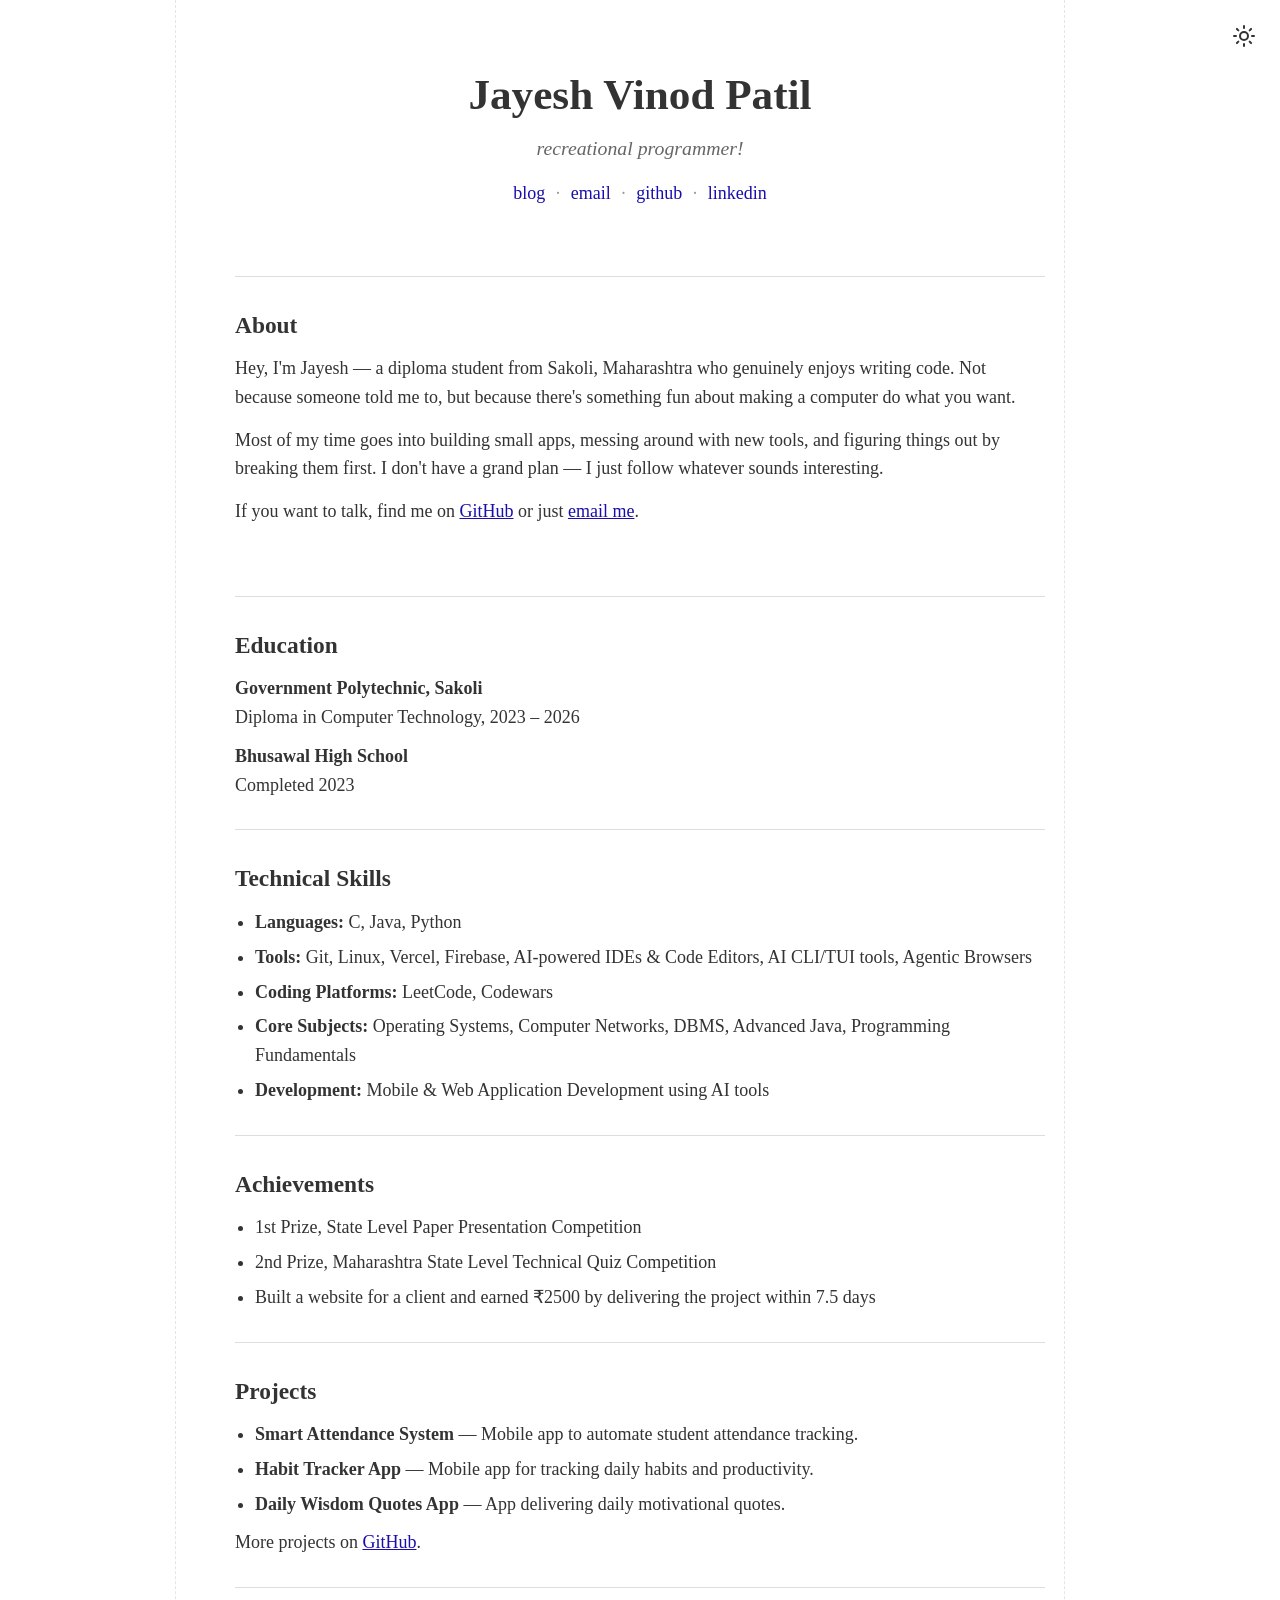
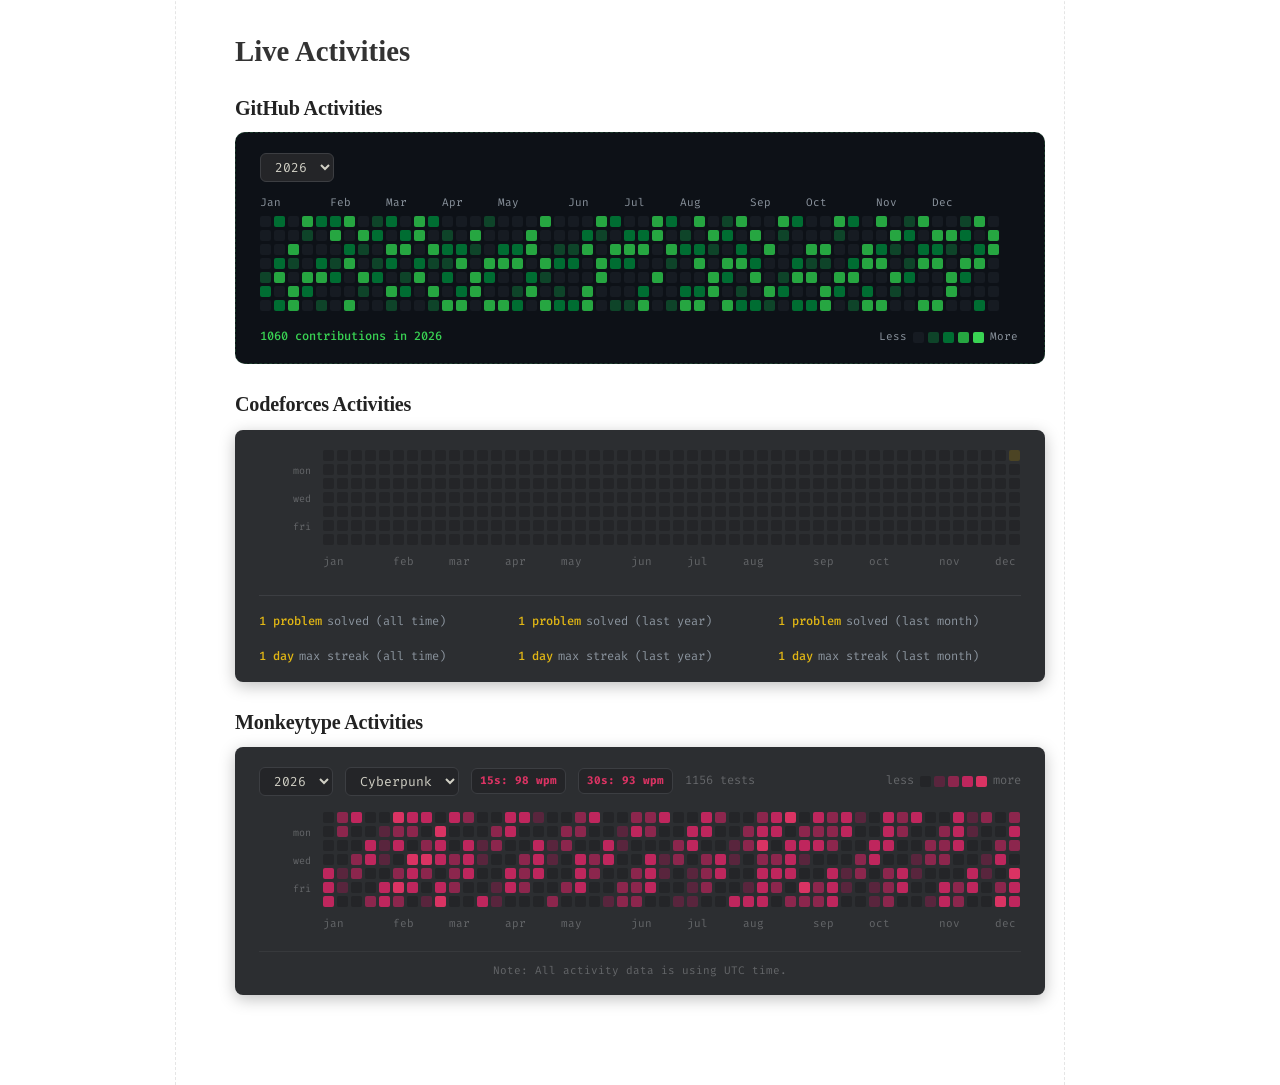
==== index.html @ 1cedaeaa "feat: display both daily and total unique visitor counts with IP deduplication" ====
<!doctype html>
<html lang="en">
  <head>
    <meta charset="utf-8">
    <meta name="viewport" content="width=device-width, initial-scale=1">
    <title>Jayesh Vinod Patil</title>
    <meta name="description" content="Jayesh Vinod Patil — recreational programmer.">
    <link rel="preconnect" href="https://fonts.googleapis.com">
    <link rel="preconnect" href="https://fonts.gstatic.com" crossorigin>
    <link href="https://fonts.googleapis.com/css2?family=Fira+Code:wght@400;500;600;700&family=Outfit:wght@400;500;600;700&display=swap" rel="stylesheet">
    <link rel="stylesheet" href="style.css">
  </head>
  <body>

    <button id="theme-toggle" title="Toggle dark/light mode" aria-label="Toggle theme">
      <svg class="sun-icon" aria-hidden="true" xmlns="http://www.w3.org/2000/svg" viewBox="0 0 24 24" fill="none" stroke="currentColor" stroke-width="2" stroke-linecap="round" stroke-linejoin="round"><circle cx="12" cy="12" r="4"/><path d="M12 2v2"/><path d="M12 20v2"/><path d="M4.93 4.93l1.41 1.41"/><path d="M17.66 17.66l1.41 1.41"/><path d="M2 12h2"/><path d="M20 12h2"/><path d="M6.34 17.66l-1.41 1.41"/><path d="M19.07 4.93l-1.41 1.41"/></svg>
      <svg class="moon-icon" aria-hidden="true" xmlns="http://www.w3.org/2000/svg" viewBox="0 0 24 24" fill="none" stroke="currentColor" stroke-width="2" stroke-linecap="round" stroke-linejoin="round"><path d="M12 3a6 6 0 0 0 9 9 9 9 0 1 1-9-9Z"/></svg>
    </button>

    <div class="container">
      <div class="resizer-handle" title="Drag to resize page width" aria-label="Resize page width" role="separator"></div>

      <header>
        <h1>Jayesh Vinod Patil</h1>
        <p class="tagline">recreational programmer!</p>
        <nav>
          <a href="blog/">blog</a>
          <span class="sep">·</span>
          <a href="javascript:void(0)" class="email-trigger" role="button" aria-expanded="false" aria-controls="header-email-reveal" title="Email">email</a>
          <span class="sep">·</span>
          <a href="https://github.com/JVP008/" target="_blank" rel="noopener" title="GitHub">github</a>
          <span class="sep">·</span>
          <a href="https://linkedin.com/in/jayesh-vinod-patil" target="_blank" rel="noopener" title="LinkedIn">linkedin</a>
        </nav>
        <div class="email-reveal-container" id="header-email-reveal">
          <span class="email-address">jayeshcode2008@gmail.com</span>
        </div>
      </header>

      <hr>

      <section id="about">
        <h2>About</h2>
        <p>
          Hey, I'm Jayesh — a diploma student from Sakoli, Maharashtra who
          genuinely enjoys writing code. Not because someone told me to, but
          because there's something fun about making a computer do what you want.
        </p>
        <p>
          Most of my time goes into building small apps, messing around with
          new tools, and figuring things out by breaking them first. I don't
          have a grand plan — I just follow whatever sounds interesting.
        </p>
        <p>
          If you want to talk, find me on <a href="https://github.com/JVP008/">GitHub</a>
          or just <a href="javascript:void(0)" class="email-trigger" role="button" aria-expanded="false" aria-controls="about-email-reveal">email me</a>.
        </p>
        <div class="email-reveal-container" id="about-email-reveal">
          <span class="email-address">jayeshcode2008@gmail.com</span>
        </div>
      </section>

      <hr>

      <section id="education">
        <h2>Education</h2>
        <p>
          <strong>Government Polytechnic, Sakoli</strong><br>
          Diploma in Computer Technology, 2023 – 2026
        </p>
        <p>
          <strong>Bhusawal High School</strong><br>
          Completed 2023
        </p>
      </section>

      <hr>

      <section id="skills">
        <h2>Technical Skills</h2>
        <ul>
          <li><strong>Languages:</strong> C, Java, Python</li>
          <li><strong>Tools:</strong> Git, Linux, Vercel, Firebase, AI-powered IDEs &amp; Code Editors, AI CLI/TUI tools, Agentic Browsers</li>
          <li><strong>Coding Platforms:</strong> LeetCode, Codewars</li>
          <li><strong>Core Subjects:</strong> Operating Systems, Computer Networks, DBMS, Advanced Java, Programming Fundamentals</li>
          <li><strong>Development:</strong> Mobile &amp; Web Application Development using AI tools</li>
        </ul>
      </section>

      <hr>

      <section id="achievements">
        <h2>Achievements</h2>
        <ul>
          <li>1st Prize, State Level Paper Presentation Competition</li>
          <li>2nd Prize, Maharashtra State Level Technical Quiz Competition</li>
          <li>Built a website for a client and earned ₹2500 by delivering the project within 7.5 days</li>
        </ul>
      </section>

      <hr>

      <section id="projects">
        <h2>Projects</h2>
        <ul>
          <li><strong>Smart Attendance System</strong> — Mobile app to automate student attendance tracking.</li>
          <li><strong>Habit Tracker App</strong> — Mobile app for tracking daily habits and productivity.</li>
          <li><strong>Daily Wisdom Quotes App</strong> — App delivering daily motivational quotes.</li>
        </ul>
        <p>More projects on <a href="https://github.com/JVP008/">GitHub</a>.</p>
      </section>

      <hr>

      <section id="live-activities">
        <h2>Live Activities</h2>

        <!-- GitHub Activity Card -->
        <h3 class="activity-card-title">
          <a href="https://github.com/JVP008" target="_blank" rel="noopener">GitHub Activities</a>
        </h3>
        <div class="gh-card" id="gh-card">
          <div class="gh-header">
            <select id="gh-year-select" class="mt-select" aria-label="Select GitHub Year">
              <option value="2026" selected>2026</option>
              <option value="2025">2025</option>
              <option value="2024">2024</option>
            </select>
          </div>
          <div class="gh-month-labels" id="gh-month-labels"></div>
          <div class="gh-grid-scroll">
            <div class="gh-grid" id="gh-grid"></div>
          </div>
          <div class="gh-footer">
            <span class="gh-contributions-count" id="gh-count"></span>
            <div class="gh-legend">
              <span class="gh-legend-text">Less</span>
              <span class="gh-legend-cell gh-lvl-0"></span>
              <span class="gh-legend-cell gh-lvl-1"></span>
              <span class="gh-legend-cell gh-lvl-2"></span>
              <span class="gh-legend-cell gh-lvl-3"></span>
              <span class="gh-legend-cell gh-lvl-4"></span>
              <span class="gh-legend-text">More</span>
            </div>
          </div>
        </div>

        <!-- Codeforces Activity Card -->
        <h3 class="activity-card-title">
          <a href="https://codeforces.com/profile/jayeshcode2008" target="_blank" rel="noopener">Codeforces Activities</a>
        </h3>
        <div class="mt-card cf-card" id="cf-card">
          <div class="mt-grid-wrapper">
            <div class="mt-day-labels">
              <span>sun</span>
              <span>mon</span>
              <span>tue</span>
              <span>wed</span>
              <span>thu</span>
              <span>fri</span>
              <span>sat</span>
            </div>
            <div class="mt-grid-container">
              <div class="mt-grid" id="cf-grid"></div>
              <div class="mt-month-labels" id="cf-month-labels"></div>
            </div>
          </div>

          <div class="cf-stats-grid">
            <div class="cf-stat-box">
              <span class="cf-stat-num" id="cf-solved-all">0 problems</span>
              <span class="cf-stat-desc">solved (all time)</span>
            </div>
            <div class="cf-stat-box">
              <span class="cf-stat-num" id="cf-solved-year">0 problems</span>
              <span class="cf-stat-desc">solved (last year)</span>
            </div>
            <div class="cf-stat-box">
              <span class="cf-stat-num" id="cf-solved-month">0 problems</span>
              <span class="cf-stat-desc">solved (last month)</span>
            </div>
            <div class="cf-stat-box">
              <span class="cf-stat-num" id="cf-streak-max">0 days</span>
              <span class="cf-stat-desc">max streak (all time)</span>
            </div>
            <div class="cf-stat-box">
              <span class="cf-stat-num" id="cf-streak-year">0 days</span>
              <span class="cf-stat-desc">max streak (last year)</span>
            </div>
            <div class="cf-stat-box">
              <span class="cf-stat-num" id="cf-streak-month">0 days</span>
              <span class="cf-stat-desc">max streak (last month)</span>
            </div>
          </div>
        </div>

        <!-- Monkeytype Activity (Very Last) -->
        <h3 class="activity-card-title">
          <a href="https://monkeytype.com/profile/Jayeshpatil008" target="_blank" rel="noopener">Monkeytype Activities</a>
        </h3>
        <div class="mt-card" id="mt-card">
          <div class="mt-header">
            <div class="mt-header-left">
              <select id="mt-year-select" class="mt-select" aria-label="Select Year">
                <option value="2026" selected>2026</option>
                <option value="2025">2025</option>
              </select>
              <select id="mt-theme-select" class="mt-select" aria-label="Select Theme">
                <option value="matrix">Matrix</option>
                <option value="cyberpunk" selected>Cyberpunk</option>
                <option value="serika">Serika</option>
                <option value="dracula">Dracula</option>
                <option value="nord">Nord</option>
                <option value="sakura">Sakura</option>
              </select>
              <span class="mt-pb-badge" id="mt-pb-15" title="Highest Speed for 15s test">15s: 98 wpm</span>
              <span class="mt-pb-badge" id="mt-pb-30" title="Highest Speed for 30s test">30s: 93 wpm</span>
              <span class="mt-test-count" id="mt-test-count">0 tests</span>
            </div>
            <div class="mt-header-right">
              <span class="mt-legend-text">less</span>
              <div class="mt-legend-cells">
                <span class="mt-cell mt-lvl-0"></span>
                <span class="mt-cell mt-lvl-1"></span>
                <span class="mt-cell mt-lvl-2"></span>
                <span class="mt-cell mt-lvl-3"></span>
                <span class="mt-cell mt-lvl-4"></span>
              </div>
              <span class="mt-legend-text">more</span>
            </div>
          </div>

          <div class="mt-grid-wrapper">
            <div class="mt-day-labels">
              <span>sun</span>
              <span>mon</span>
              <span>tue</span>
              <span>wed</span>
              <span>thu</span>
              <span>fri</span>
              <span>sat</span>
            </div>
            <div class="mt-grid-container">
              <div class="mt-grid" id="mt-grid"></div>
              <div class="mt-month-labels" id="mt-month-labels"></div>
            </div>
          </div>

          <div class="mt-footer">
            Note: All activity data is using UTC time.
          </div>
        </div>

        <!-- Codeforces Tooltip -->
        <div id="cf-tooltip" class="mt-tooltip"></div>

        <!-- GitHub Tooltip -->
        <div id="gh-tooltip" class="mt-tooltip"></div>

        <!-- Floating Tooltip -->
        <div id="mt-tooltip" class="mt-tooltip"></div>
      </section>

    </div>

    <!-- Unique Visitor Counter (Bottom Left Corner) -->
    <div id="live-visitor-counter" class="live-visitor-counter" aria-live="polite" title="Unique Portfolio Visitors">
      <span class="visitor-pulse-dot" aria-hidden="true"></span>
      <svg class="visitor-icon" aria-hidden="true" xmlns="http://www.w3.org/2000/svg" viewBox="0 0 24 24" fill="none" stroke="currentColor" stroke-width="2" stroke-linecap="round" stroke-linejoin="round">
        <path d="M2 12s3-7 10-7 10 7 10 7-3 7-10 7-10-7-10-7Z"/>
        <circle cx="12" cy="12" r="3"/>
      </svg>
      <span class="visitor-text">today:</span>
      <span id="visitor-count-today" class="visitor-count">...</span>
      <span class="visitor-separator" aria-hidden="true">·</span>
      <span class="visitor-text">total:</span>
      <span id="visitor-count-total" class="visitor-count">...</span>
    </div>

    <script>
      (function () {
        const container = document.querySelector('.container');

        const btn = document.getElementById('theme-toggle');
        let stored;
        try {
          stored = localStorage.getItem('theme');
        } catch (e) {
          // Ignore localStorage errors in private browsing/iframe sandboxing
        }
        if (stored === 'dark') {
          document.documentElement.classList.add('dark');
          document.body.classList.add('dark');
        }
        btn.addEventListener('click', function () {
          document.documentElement.classList.toggle('dark');
          document.body.classList.toggle('dark');
          const isDark = document.body.classList.contains('dark');
          try {
            localStorage.setItem('theme', isDark ? 'dark' : 'light');
          } catch (e) {
            // Ignore localStorage errors in private browsing/iframe sandboxing
          }
        });

        // Email reveal logic
        const triggers = document.querySelectorAll('.email-trigger');

        triggers.forEach((trigger) => {
          const container = document.getElementById(trigger.getAttribute('aria-controls'));
          if (!container) return;

          trigger.addEventListener('click', function (e) {
            e.preventDefault();
            const isOpen = container.classList.toggle('show');
            trigger.setAttribute('aria-expanded', isOpen ? 'true' : 'false');
          });
        });

        // Container Resizer Logic
        const resizer = container.querySelector('.resizer-handle');
        if (resizer) {
          let isDragging = false;

          function onStart(e) {
            if (isDragging) return;
            e.preventDefault();
            isDragging = true;
            resizer.classList.add('dragging');
            document.body.classList.add('dragging-width');

            window.addEventListener('mousemove', onMove, { passive: false });
            window.addEventListener('mouseup', onEnd);
            window.addEventListener('touchmove', onMove, { passive: false });
            window.addEventListener('touchend', onEnd);
            window.addEventListener('touchcancel', onEnd);
          }

          function onMove(e) {
            if (!isDragging) return;
            let clientX;
            if (e.touches && e.touches.length > 0) {
              clientX = e.touches[0].clientX;
            } else {
              clientX = e.clientX;
            }

            // Assumes .container is horizontally centered (margin: 0 auto)
            const rect = container.getBoundingClientRect();
            const center = rect.left + rect.width / 2;
            let newWidth = Math.abs(clientX - center) * 2;

            const minWidth = 400;
            const maxWidthLimit = window.innerWidth * 0.95;

            if (newWidth < minWidth) newWidth = minWidth;
            if (newWidth > maxWidthLimit) newWidth = maxWidthLimit;

            const widthStr = `${newWidth}px`;
            container.style.maxWidth = widthStr;
          }

          function onEnd() {
            if (!isDragging) return;
            isDragging = false;
            resizer.classList.remove('dragging');
            document.body.classList.remove('dragging-width');

            window.removeEventListener('mousemove', onMove);
            window.removeEventListener('mouseup', onEnd);
            window.removeEventListener('touchmove', onMove);
            window.removeEventListener('touchend', onEnd);
            window.removeEventListener('touchcancel', onEnd);
          }

          resizer.addEventListener('mousedown', onStart);
          resizer.addEventListener('touchstart', onStart, { passive: false });
        }

        // ── Monkeytype Activity Heatmap Logic ──
        (function initMonkeytypeActivity() {
          const cardEl = document.getElementById('mt-card');
          const gridEl = document.getElementById('mt-grid');
          const monthLabelsEl = document.getElementById('mt-month-labels');
          const yearSelectEl = document.getElementById('mt-year-select');
          const themeSelectEl = document.getElementById('mt-theme-select');
          const testCountEl = document.getElementById('mt-test-count');
          const tooltipEl = document.getElementById('mt-tooltip');


          const weekdays = ['Sunday', 'Monday', 'Tuesday', 'Wednesday', 'Thursday', 'Friday', 'Saturday'];
          const monthsShort = ['jan', 'feb', 'mar', 'apr', 'may', 'jun', 'jul', 'aug', 'sep', 'oct', 'nov', 'dec'];

          let currentYear = parseInt(yearSelectEl.value, 10) || 2026;
          let activityDataMap = {}; // "YYYY-MM-DD" => testCount

          // Theme initialization
          function applyTheme(themeName) {
            if (cardEl) {
              cardEl.dataset.mtTheme = themeName;
            }
            if (themeSelectEl) {
              themeSelectEl.value = themeName;
            }
            try {
              localStorage.setItem('mt_theme', themeName);
            } catch (e) {}
          }

          const pb15El = document.getElementById('mt-pb-15');
          const pb30El = document.getElementById('mt-pb-30');

          let savedTheme = 'matrix';
          try {
            savedTheme = localStorage.getItem('mt_theme') || 'cyberpunk';
          } catch (e) {}
          applyTheme(savedTheme);

          if (themeSelectEl) {
            themeSelectEl.addEventListener('change', (e) => {
              applyTheme(e.target.value);
            });
          }

          function updatePersonalBestsUI(pbData) {
            let pb15 = null;
            let pb30 = null;

            if (pbData) {
              const data15 = pbData['15'] || (pbData.data && pbData.data['15']);
              const data30 = pbData['30'] || (pbData.data && pbData.data['30']);

              if (Array.isArray(data15) && data15.length > 0) {
                const max15 = Math.max(...data15.map(item => item.wpm || 0));
                if (max15 > 0) pb15 = Math.round(max15);
              }
              if (Array.isArray(data30) && data30.length > 0) {
                const max30 = Math.max(...data30.map(item => item.wpm || 0));
                if (max30 > 0) pb30 = Math.round(max30);
              }
            }

            if (pb15El) pb15El.textContent = `15s: ${pb15 ? pb15 + ' wpm' : '98 wpm'}`;
            if (pb30El) pb30El.textContent = `30s: ${pb30 ? pb30 + ' wpm' : '93 wpm'}`;
          }

          // Mock Data Generator matching user's screenshot pattern
          function generateMockData(year) {
            const mockMap = {};
            const startDate = new Date(Date.UTC(year, 0, 1));
            const endDate = new Date(Date.UTC(year, 11, 31));

            for (let d = new Date(startDate); d <= endDate; d.setUTCDate(d.getUTCDate() + 1)) {
              const yyyy = d.getUTCFullYear();
              const mm = String(d.getUTCMonth() + 1).padStart(2, '0');
              const dd = String(d.getUTCDate()).padStart(2, '0');
              const dateStr = `${yyyy}-${mm}-${dd}`;
              const month = d.getUTCMonth();
              const dayOfWeek = d.getUTCDay();

              const hash = (d.getUTCDate() * 17 + month * 31 + dayOfWeek * 7) % 100;
              let count = 0;
              if (hash > 42) {
                count = (hash % 8) + 1;
              }
              if ((month === 1 || month === 7 || month === 11) && hash > 20) {
                count = Math.max(count, (hash % 10) + 1);
              }
              if (count > 0) {
                mockMap[dateStr] = count;
              }
            }
            return mockMap;
          }

          const APE_KEY = 'NmE3MzI2NWExNjNiZTg3YjBhZjc5MzBiLkVTQno2VXliMHQ1M25JeEc4MHJyczBHT3RWNk4tT1RM';

          async function fetchActivityData() {
            try {
              const cached = localStorage.getItem('mt_data_cache');
              if (cached) {
                const parsed = JSON.parse(cached);
                const actObj = parsed.activity || parsed.data || parsed;
                activityDataMap = parseMonkeytypeData(actObj, currentYear);
                if (parsed.personalBests) updatePersonalBestsUI(parsed.personalBests);
                renderHeatmap();
              }
            } catch(e) {}

            try {
              const proxyRes = await fetch('/api/monkeytype');
              if (proxyRes.ok) {
                const proxyJson = await proxyRes.json();
                if (proxyJson) {
                  try { localStorage.setItem('mt_data_cache', JSON.stringify(proxyJson)); } catch(e) {}
                  const actObj = proxyJson.activity || proxyJson.data || proxyJson;
                  activityDataMap = parseMonkeytypeData(actObj, currentYear);
                  if (proxyJson.personalBests) {
                    updatePersonalBestsUI(proxyJson.personalBests);
                  }
                  renderHeatmap();
                  return;
                }
              }
            } catch (proxyErr) {}

            try {
              const [actRes, pbRes] = await Promise.all([
                fetch('https://api.monkeytype.com/users/currentTestActivity', {
                  headers: { 'Authorization': `ApeKey ${APE_KEY}` }
                }),
                fetch('https://api.monkeytype.com/users/personalBests?mode=time', {
                  headers: { 'Authorization': `ApeKey ${APE_KEY}` }
                }).catch(() => null)
              ]);

              if (actRes.ok) {
                const json = await actRes.json();
                const dataObj = json.data || json.testActivity || json;
                activityDataMap = parseMonkeytypeData(dataObj, currentYear);

                let pbDataObj = null;
                if (pbRes && pbRes.ok) {
                  const pbJson = await pbRes.json();
                  pbDataObj = pbJson.data || pbJson;
                  updatePersonalBestsUI(pbDataObj);
                }
                
                try { localStorage.setItem('mt_data_cache', JSON.stringify({ activity: dataObj, personalBests: pbDataObj })); } catch(e) {}

                renderHeatmap();
                return;
              }
            } catch (err) {
              console.warn('Monkeytype direct API fetch error:', err);
            }

            // Fallback: mock data
            activityDataMap = generateMockData(currentYear);
            updatePersonalBestsUI(null);
            renderHeatmap();
          }

          function parseMonkeytypeData(dataObj, year) {
            const result = {};
            if (!dataObj) return result;

            if (dataObj.testsByDays && Array.isArray(dataObj.testsByDays) && dataObj.lastDay) {
              const arr = dataObj.testsByDays;
              const lastDayMs = Number(dataObj.lastDay);
              const dayMs = 86400000;
              const totalDays = arr.length;

              for (let i = 0; i < totalDays; i++) {
                const count = arr[i];
                if (count !== null && count !== undefined && count > 0) {
                  const offsetDays = totalDays - 1 - i;
                  const cellDate = new Date(lastDayMs - offsetDays * dayMs);
                  const yyyy = cellDate.getUTCFullYear();
                  const mm = String(cellDate.getUTCMonth() + 1).padStart(2, '0');
                  const dd = String(cellDate.getUTCDate()).padStart(2, '0');
                  result[`${yyyy}-${mm}-${dd}`] = Number(count);
                }
              }
              return result;
            }

            let targetObj = dataObj[year] || dataObj;

            if (Array.isArray(targetObj)) {
              targetObj.forEach((item) => {
                if (typeof item === 'object' && item.timestamp) {
                  const dateObj = new Date(Number(item.timestamp));
                  const yyyy = dateObj.getUTCFullYear();
                  const mm = String(dateObj.getUTCMonth() + 1).padStart(2, '0');
                  const dd = String(dateObj.getUTCDate()).padStart(2, '0');
                  result[`${yyyy}-${mm}-${dd}`] = Number(item.count || item.amount || 1);
                }
              });
            } else if (typeof targetObj === 'object') {
              for (const [key, val] of Object.entries(targetObj)) {
                if (key === 'testsByDays' || key === 'lastDay') continue;
                let dateObj;
                if (!isNaN(key)) {
                  const ts = Number(key);
                  dateObj = new Date(ts > 1e11 ? ts : ts * 1000);
                } else {
                  dateObj = new Date(key);
                }

                if (!isNaN(dateObj.getTime())) {
                  const yyyy = dateObj.getUTCFullYear();
                  const mm = String(dateObj.getUTCMonth() + 1).padStart(2, '0');
                  const dd = String(dateObj.getUTCDate()).padStart(2, '0');
                  const count = typeof val === 'number' ? val : (val && val.count ? val.count : 1);
                  result[`${yyyy}-${mm}-${dd}`] = count;
                }
              }
            }
            return result;
          }

          function renderHeatmap() {
            gridEl.innerHTML = '';
            monthLabelsEl.innerHTML = '';

            const year = currentYear;
            const jan1 = new Date(Date.UTC(year, 0, 1));
            const dec31 = new Date(Date.UTC(year, 11, 31));

            const startGrid = new Date(jan1);
            startGrid.setUTCDate(startGrid.getUTCDate() - startGrid.getUTCDay());

            const endGrid = new Date(dec31);
            if (endGrid.getUTCDay() !== 6) {
              endGrid.setUTCDate(endGrid.getUTCDate() + (6 - endGrid.getUTCDay()));
            }

            let totalTests = 0;
            let currentColumnIdx = 0;
            let lastMonthLabeled = -1;

            const monthPositions = {};

            let curr = new Date(startGrid);
            while (curr <= endGrid) {
              const yyyy = curr.getUTCFullYear();
              const mm = String(curr.getUTCMonth() + 1).padStart(2, '0');
              const dd = String(curr.getUTCDate()).padStart(2, '0');
              const dateStr = `${yyyy}-${mm}-${dd}`;
              const dayOfWeek = curr.getUTCDay();
              const month = curr.getUTCMonth();

              const count = (yyyy === year && activityDataMap[dateStr]) ? activityDataMap[dateStr] : 0;
              if (yyyy === year) {
                totalTests += count;
              }

              let lvlClass = 'mt-lvl-0';
              if (count >= 9) lvlClass = 'mt-lvl-4';
              else if (count >= 6) lvlClass = 'mt-lvl-3';
              else if (count >= 3) lvlClass = 'mt-lvl-2';
              else if (count >= 1) lvlClass = 'mt-lvl-1';

              const cell = document.createElement('div');
              cell.className = `mt-cell ${lvlClass}`;
              cell.dataset.date = dateStr;
              cell.dataset.count = count;
              cell.dataset.weekday = weekdays[dayOfWeek];
              cell.dataset.daynum = curr.getUTCDate();
              cell.dataset.month = monthsShort[month];
              cell.dataset.year = yyyy;

              cell.addEventListener('mouseenter', showTooltip);
              cell.addEventListener('mousemove', moveTooltip);
              cell.addEventListener('mouseleave', hideTooltip);

              gridEl.appendChild(cell);

              if (yyyy === year && curr.getUTCDate() <= 7 && month !== lastMonthLabeled) {
                if (!(month in monthPositions)) {
                  monthPositions[month] = currentColumnIdx;
                  lastMonthLabeled = month;
                }
              }

              if (dayOfWeek === 6) {
                currentColumnIdx++;
              }

              curr.setUTCDate(curr.getUTCDate() + 1);
            }

            testCountEl.textContent = `${totalTests} tests`;

            for (let m = 0; m < 12; m++) {
              if (m in monthPositions) {
                const labelSpan = document.createElement('span');
                labelSpan.className = 'mt-month-label';
                labelSpan.textContent = monthsShort[m];
                labelSpan.style.left = `${monthPositions[m] * 14}px`;
                monthLabelsEl.appendChild(labelSpan);
              }
            }
          }

          function showTooltip(e) {
            const cell = e.currentTarget;
            const count = parseInt(cell.dataset.count, 10);
            const weekday = cell.dataset.weekday;
            const daynum = cell.dataset.daynum;
            const month = cell.dataset.month;
            const year = cell.dataset.year;

            const fullMonths = ['Jan', 'Feb', 'Mar', 'Apr', 'May', 'Jun', 'Jul', 'Aug', 'Sep', 'Oct', 'Nov', 'Dec'];
            const mIndex = monthsShort.indexOf(month);
            const monthFormatted = mIndex !== -1 ? fullMonths[mIndex] : month;

            const countText = count === 0 ? 'No' : count;
            const plural = count === 1 ? 'test' : 'tests';

            tooltipEl.textContent = `${countText} ${plural} on ${weekday} ${daynum} ${monthFormatted} ${year}`;
            tooltipEl.style.display = 'block';
            moveTooltip(e);
          }

          function moveTooltip(e) {
            tooltipEl.style.left = `${e.clientX + 12}px`;
            tooltipEl.style.top = `${e.clientY - 34}px`;
          }

          function hideTooltip() {
            tooltipEl.style.display = 'none';
          }

          yearSelectEl.addEventListener('change', (e) => {
            currentYear = parseInt(e.target.value, 10);
            fetchActivityData();
          });

          fetchActivityData();
        })();

        // ── GitHub Activity Heatmap ──
        (function initGitHubActivity() {
          const GH_USERNAME = 'JVP008';
          const ghGridEl = document.getElementById('gh-grid');
          const ghMonthLabelsEl = document.getElementById('gh-month-labels');
          const ghCountEl = document.getElementById('gh-count');
          const ghTooltipEl = document.getElementById('gh-tooltip');
          const ghYearSelectEl = document.getElementById('gh-year-select');

          const weekdays = ['Sun', 'Mon', 'Tue', 'Wed', 'Thu', 'Fri', 'Sat'];
          const monthsShort = ['Jan', 'Feb', 'Mar', 'Apr', 'May', 'Jun', 'Jul', 'Aug', 'Sep', 'Oct', 'Nov', 'Dec'];
          let selectedYear = parseInt(ghYearSelectEl ? ghYearSelectEl.value : 2026, 10);

          function generateMockGitHubData(year) {
            const contributions = [];
            const jan1 = new Date(Date.UTC(year, 0, 1));
            const dec31 = new Date(Date.UTC(year, 11, 31));
            let total = 0;

            for (let d = new Date(jan1); d <= dec31; d.setUTCDate(d.getUTCDate() + 1)) {
              const yyyy = d.getUTCFullYear();
              const mm = String(d.getUTCMonth() + 1).padStart(2, '0');
              const dd = String(d.getUTCDate()).padStart(2, '0');
              const dateStr = `${yyyy}-${mm}-${dd}`;
              const dayOfWeek = d.getUTCDay();

              let count = 0;
              const hash = (d.getUTCDate() * 19 + d.getUTCMonth() * 37 + dayOfWeek * 11) % 100;
              if (hash > 40) {
                count = (hash % 9) + 1;
              }
              total += count;
              contributions.push({ date: dateStr, count });
            }

            return { total: { [year]: total }, contributions };
          }

          async function fetchGitHubData(year) {
            const yr = year || selectedYear;
            try {
              const cached = localStorage.getItem(`gh_data_cache_${yr}`);
              if (cached) {
                const parsed = JSON.parse(cached);
                renderGitHubHeatmap(parsed, yr);
              }
            } catch(e) {}

            try {
              let res = await fetch(`/api/github?username=${GH_USERNAME}&year=${yr}`);
              if (res.ok) {
                const data = await res.json();
                if (data && (data.contributions || data.data)) {
                  try { localStorage.setItem(`gh_data_cache_${yr}`, JSON.stringify(data)); } catch(e) {}
                  renderGitHubHeatmap(data, yr);
                  return;
                }
              }
            } catch (e) {}

            try {
              const pubRes = await fetch(`https://github-contributions-api.jogruber.de/v4/${GH_USERNAME}?y=${yr}`);
              if (pubRes.ok) {
                const pubData = await pubRes.json();
                try { localStorage.setItem(`gh_data_cache_${yr}`, JSON.stringify(pubData)); } catch(e) {}
                renderGitHubHeatmap(pubData, yr);
                return;
              }
            } catch (e) {}

            renderGitHubHeatmap(generateMockGitHubData(yr), yr);
          }

          function renderGitHubHeatmap(data, targetYear) {
            ghGridEl.innerHTML = '';
            ghMonthLabelsEl.innerHTML = '';

            const yr = targetYear || selectedYear;
            const contributions = data.contributions || [];
            const totalContributions = data.total ? (data.total[yr] || Object.values(data.total).reduce((a, b) => a + b, 0)) : 0;

            const dateMap = {};
            contributions.forEach(day => {
              dateMap[day.date] = day.count;
            });

            const jan1 = new Date(Date.UTC(yr, 0, 1));
            const dec31 = new Date(Date.UTC(yr, 11, 31));

            const startDate = new Date(jan1);
            startDate.setUTCDate(startDate.getUTCDate() - startDate.getUTCDay());

            const endDate = new Date(dec31);
            if (endDate.getUTCDay() !== 6) {
              endDate.setUTCDate(endDate.getUTCDate() + (6 - endDate.getUTCDay()));
            }

            let currentCol = 0;
            let lastMonth = -1;
            const monthPositions = {};

            const curr = new Date(startDate);
            while (curr <= endDate) {
              const yyyy = curr.getUTCFullYear();
              const mm = String(curr.getUTCMonth() + 1).padStart(2, '0');
              const dd = String(curr.getUTCDate()).padStart(2, '0');
              const dateStr = `${yyyy}-${mm}-${dd}`;
              const dayOfWeek = curr.getUTCDay();
              const month = curr.getUTCMonth();

              const count = (yyyy === yr && dateMap[dateStr]) ? dateMap[dateStr] : 0;

              let lvlClass = 'gh-lvl-0';
              if (count >= 10) lvlClass = 'gh-lvl-4';
              else if (count >= 6) lvlClass = 'gh-lvl-3';
              else if (count >= 3) lvlClass = 'gh-lvl-2';
              else if (count >= 1) lvlClass = 'gh-lvl-1';

              const cell = document.createElement('div');
              cell.className = `gh-cell ${lvlClass}`;
              cell.dataset.date = dateStr;
              cell.dataset.count = count;
              cell.dataset.weekday = weekdays[dayOfWeek];
              cell.dataset.daynum = curr.getUTCDate();
              cell.dataset.month = monthsShort[month];
              cell.dataset.year = yyyy;

              cell.addEventListener('mouseenter', showGhTooltip);
              cell.addEventListener('mousemove', moveGhTooltip);
              cell.addEventListener('mouseleave', hideGhTooltip);

              ghGridEl.appendChild(cell);

              if (yyyy === yr && curr.getUTCDate() <= 7 && month !== lastMonth) {
                if (!(month in monthPositions)) {
                  monthPositions[month] = currentCol;
                  lastMonth = month;
                }
              }

              if (dayOfWeek === 6) {
                currentCol++;
              }

              curr.setUTCDate(curr.getUTCDate() + 1);
            }

            for (const [m, col] of Object.entries(monthPositions)) {
              const span = document.createElement('span');
              span.className = 'gh-month-label';
              span.textContent = monthsShort[m];
              span.style.left = `${col * 14}px`;
              ghMonthLabelsEl.appendChild(span);
            }

            ghCountEl.textContent = `${totalContributions} contributions in ${yr}`;
          }

          function showGhTooltip(e) {
            const cell = e.currentTarget;
            const count = parseInt(cell.dataset.count, 10);
            const weekday = cell.dataset.weekday;
            const daynum = cell.dataset.daynum;
            const month = cell.dataset.month;
            const year = cell.dataset.year;

            const countText = count === 0 ? 'No' : count;
            const plural = count === 1 ? 'contribution' : 'contributions';
            ghTooltipEl.textContent = `${countText} ${plural} on ${weekday} ${daynum} ${month} ${year}`;
            ghTooltipEl.style.display = 'block';
            moveGhTooltip(e);
          }

          function moveGhTooltip(e) {
            ghTooltipEl.style.left = `${e.clientX + 12}px`;
            ghTooltipEl.style.top = `${e.clientY - 34}px`;
          }

          function hideGhTooltip() {
            ghTooltipEl.style.display = 'none';
          }

          if (ghYearSelectEl) {
            ghYearSelectEl.addEventListener('change', (e) => {
              selectedYear = parseInt(e.target.value, 10);
              fetchGitHubData(selectedYear);
            });
          }

          fetchGitHubData(selectedYear);
        })();

        // ── Codeforces Activity Heatmap ──
        (function initCodeforcesActivity() {
          const CF_HANDLE = 'jayeshcode2008';
          const gridEl = document.getElementById('cf-grid');
          const monthLabelsEl = document.getElementById('cf-month-labels');
          const tooltipEl = document.getElementById('cf-tooltip');

          const solvedAllEl = document.getElementById('cf-solved-all');
          const solvedYearEl = document.getElementById('cf-solved-year');
          const solvedMonthEl = document.getElementById('cf-solved-month');
          const streakMaxEl = document.getElementById('cf-streak-max');
          const streakYearEl = document.getElementById('cf-streak-year');
          const streakMonthEl = document.getElementById('cf-streak-month');

          const weekdays = ['Sunday', 'Monday', 'Tuesday', 'Wednesday', 'Thursday', 'Friday', 'Saturday'];
          const monthsShort = ['jan', 'feb', 'mar', 'apr', 'may', 'jun', 'jul', 'aug', 'sep', 'oct', 'nov', 'dec'];

          async function fetchCodeforcesData() {
            try {
              const cached = localStorage.getItem('cf_data_cache');
              if (cached) {
                const parsed = JSON.parse(cached);
                parseAndRenderCF(parsed);
              }
            } catch(e) {}

            try {
              const res = await fetch(`https://codeforces.com/api/user.status?handle=${CF_HANDLE}`);
              if (res.ok) {
                const json = await res.json();
                if (json.status === 'OK' && Array.isArray(json.result)) {
                  try { localStorage.setItem('cf_data_cache', JSON.stringify(json.result)); } catch(e) {}
                  parseAndRenderCF(json.result);
                  return;
                }
              }
            } catch (e) {
              console.warn('Codeforces API fetch error:', e);
            }
            renderDemoCFData();
          }

          function parseAndRenderCF(submissions) {
            const dateMap = {};
            const allTimeProblems = new Set();
            const yearProblems = new Set();
            const monthProblems = new Set();

            const now = new Date();
            const yearAgoMs = now.getTime() - 365 * 86400000;
            const monthAgoMs = now.getTime() - 30 * 86400000;

            submissions.forEach(sub => {
              if (sub.verdict === 'OK' && sub.creationTimeSeconds) {
                const ms = sub.creationTimeSeconds * 1000;
                const d = new Date(ms);
                const yyyy = d.getUTCFullYear();
                const mm = String(d.getUTCMonth() + 1).padStart(2, '0');
                const dd = String(d.getUTCDate()).padStart(2, '0');
                const dateStr = `${yyyy}-${mm}-${dd}`;

                dateMap[dateStr] = (dateMap[dateStr] || 0) + 1;

                const probId = `${sub.problem ? sub.problem.contestId : ''}_${sub.problem ? sub.problem.index : ''}`;
                allTimeProblems.add(probId);
                if (ms >= yearAgoMs) yearProblems.add(probId);
                if (ms >= monthAgoMs) monthProblems.add(probId);
              }
            });

            const activeDates = Object.keys(dateMap).sort();
            let streakMax = 0;
            let streakYear = 0;
            let streakMonth = 0;
            let currentStreak = 0;

            let prevDateMs = 0;
            activeDates.forEach(dateStr => {
              const currMs = new Date(dateStr).getTime();
              if (prevDateMs > 0 && currMs - prevDateMs === 86400000) {
                currentStreak++;
              } else {
                currentStreak = 1;
              }
              prevDateMs = currMs;

              if (currentStreak > streakMax) streakMax = currentStreak;
              if (currMs >= yearAgoMs && currentStreak > streakYear) streakYear = currentStreak;
              if (currMs >= monthAgoMs && currentStreak > streakMonth) streakMonth = currentStreak;
            });

            const totalSolvedAll = allTimeProblems.size || activeDates.length || 0;
            const totalSolvedYear = yearProblems.size || (totalSolvedAll > 0 ? 1 : 0);
            const totalSolvedMonth = monthProblems.size || (totalSolvedAll > 0 ? 1 : 0);

            solvedAllEl.textContent = `${totalSolvedAll} problem${totalSolvedAll === 1 ? '' : 's'}`;
            solvedYearEl.textContent = `${totalSolvedYear} problem${totalSolvedYear === 1 ? '' : 's'}`;
            solvedMonthEl.textContent = `${totalSolvedMonth} problem${totalSolvedMonth === 1 ? '' : 's'}`;

            streakMaxEl.textContent = `${streakMax || (totalSolvedAll > 0 ? 1 : 0)} day${streakMax === 1 ? '' : 's'}`;
            streakYearEl.textContent = `${streakYear || (totalSolvedYear > 0 ? 1 : 0)} day${streakYear === 1 ? '' : 's'}`;
            streakMonthEl.textContent = `${streakMonth || (totalSolvedMonth > 0 ? 1 : 0)} day${streakMonth === 1 ? '' : 's'}`;

            renderCFHeatmap(dateMap);
          }

          function renderDemoCFData() {
            solvedAllEl.textContent = '1 problem';
            solvedYearEl.textContent = '1 problem';
            solvedMonthEl.textContent = '1 problem';

            streakMaxEl.textContent = '1 day';
            streakYearEl.textContent = '1 day';
            streakMonthEl.textContent = '1 day';

            const dateMap = {};
            const today = new Date();
            const yyyy = today.getUTCFullYear();
            const mm = String(today.getUTCMonth() + 1).padStart(2, '0');
            const dd = String(today.getUTCDate()).padStart(2, '0');
            dateMap[`${yyyy}-${mm}-${dd}`] = 1;

            renderCFHeatmap(dateMap);
          }

          function renderCFHeatmap(dateMap) {
            gridEl.innerHTML = '';
            monthLabelsEl.innerHTML = '';

            const today = new Date();
            const year = today.getUTCFullYear();
            const jan1 = new Date(Date.UTC(year, 0, 1));
            const dec31 = new Date(Date.UTC(year, 11, 31));

            const startGrid = new Date(jan1);
            startGrid.setUTCDate(startGrid.getUTCDate() - startGrid.getUTCDay());

            const endGrid = new Date(dec31);
            if (endGrid.getUTCDay() !== 6) {
              endGrid.setUTCDate(endGrid.getUTCDate() + (6 - endGrid.getUTCDay()));
            }

            let currentColumnIdx = 0;
            let lastMonthLabeled = -1;
            const monthPositions = {};

            let curr = new Date(startGrid);
            while (curr <= endGrid) {
              const yyyy = curr.getUTCFullYear();
              const mm = String(curr.getUTCMonth() + 1).padStart(2, '0');
              const dd = String(curr.getUTCDate()).padStart(2, '0');
              const dateStr = `${yyyy}-${mm}-${dd}`;
              const dayOfWeek = curr.getUTCDay();
              const month = curr.getUTCMonth();

              const count = dateMap[dateStr] || 0;

              let lvlClass = 'mt-lvl-0';
              if (count >= 5) lvlClass = 'mt-lvl-4';
              else if (count >= 3) lvlClass = 'mt-lvl-3';
              else if (count >= 2) lvlClass = 'mt-lvl-2';
              else if (count >= 1) lvlClass = 'mt-lvl-1';

              const cell = document.createElement('div');
              cell.className = `mt-cell ${lvlClass}`;
              cell.dataset.date = dateStr;
              cell.dataset.count = count;
              cell.dataset.weekday = weekdays[dayOfWeek];
              cell.dataset.daynum = curr.getUTCDate();
              cell.dataset.month = monthsShort[month];
              cell.dataset.year = yyyy;

              cell.addEventListener('mouseenter', showTooltip);
              cell.addEventListener('mousemove', moveTooltip);
              cell.addEventListener('mouseleave', hideTooltip);

              gridEl.appendChild(cell);

              if (yyyy === year && curr.getUTCDate() <= 7 && month !== lastMonthLabeled) {
                if (!(month in monthPositions)) {
                  monthPositions[month] = currentColumnIdx;
                  lastMonthLabeled = month;
                }
              }

              if (dayOfWeek === 6) {
                currentColumnIdx++;
              }

              curr.setUTCDate(curr.getUTCDate() + 1);
            }

            for (let m = 0; m < 12; m++) {
              if (m in monthPositions) {
                const labelSpan = document.createElement('span');
                labelSpan.className = 'mt-month-label';
                labelSpan.textContent = monthsShort[m];
                labelSpan.style.left = `${monthPositions[m] * 14}px`;
                monthLabelsEl.appendChild(labelSpan);
              }
            }
          }

          function showTooltip(e) {
            const cell = e.currentTarget;
            const count = parseInt(cell.dataset.count, 10);
            const weekday = cell.dataset.weekday;
            const daynum = cell.dataset.daynum;
            const month = cell.dataset.month;
            const year = cell.dataset.year;

            const fullMonths = ['Jan', 'Feb', 'Mar', 'Apr', 'May', 'Jun', 'Jul', 'Aug', 'Sep', 'Oct', 'Nov', 'Dec'];
            const mIndex = monthsShort.indexOf(month);
            const monthFormatted = mIndex !== -1 ? fullMonths[mIndex] : month;

            const countText = count === 0 ? 'No' : count;
            const plural = count === 1 ? 'problem solved' : 'problems solved';

            tooltipEl.textContent = `${countText} ${plural} on ${weekday} ${daynum} ${monthFormatted} ${year}`;
            tooltipEl.style.display = 'block';
            moveTooltip(e);
          }

          function moveTooltip(e) {
            tooltipEl.style.left = `${e.clientX + 12}px`;
            tooltipEl.style.top = `${e.clientY - 34}px`;
          }

          function hideTooltip() {
            tooltipEl.style.display = 'none';
          }

          fetchCodeforcesData();
        })();

        // ── Unique Visitor Counter (IP-based dedup via ipify + Abacus API) ──
        // Tracks both today's unique visitors and total unique visitors
        (function initUniqueVisitorCounter() {
          var todayEl = document.getElementById('visitor-count-today');
          var totalEl = document.getElementById('visitor-count-total');
          var counterWidget = document.getElementById('live-visitor-counter');
          if (!todayEl || !totalEl || !counterWidget) return;

          var COUNTER_NS = 'jvp008-portfolio';
          var TOTAL_KEY = 'unique-visits-v2';
          var TODAY_STR = new Date().toISOString().slice(0, 10); // 'YYYY-MM-DD'
          var DAILY_KEY = 'daily-' + TODAY_STR;

          var BASE_URL = 'https://abacus.jasoncameron.dev';
          var API_HIT_TOTAL = BASE_URL + '/hit/' + COUNTER_NS + '/' + TOTAL_KEY;
          var API_GET_TOTAL = BASE_URL + '/get/' + COUNTER_NS + '/' + TOTAL_KEY;
          var API_HIT_DAILY = BASE_URL + '/hit/' + COUNTER_NS + '/' + DAILY_KEY;
          var API_GET_DAILY = BASE_URL + '/get/' + COUNTER_NS + '/' + DAILY_KEY;
          var IP_API = 'https://api.ipify.org?format=json';

          // localStorage keys
          var HASH_KEY_TOTAL = 'visitor_ip_hash';
          var HASH_KEY_DAILY = 'visitor_ip_hash_daily';
          var HASH_DATE_KEY = 'visitor_ip_hash_date';
          var CACHE_TOTAL = 'cached_visitor_total';
          var CACHE_DAILY = 'cached_visitor_daily';

          // Hash an IP string using SHA-256 via Web Crypto API
          async function hashIP(ip) {
            var encoder = new TextEncoder();
            var data = encoder.encode('jvp008-salt-' + ip);
            var hashBuffer = await crypto.subtle.digest('SHA-256', data);
            var hashArray = Array.from(new Uint8Array(hashBuffer));
            return hashArray.map(function(b) { return b.toString(16).padStart(2, '0'); }).join('');
          }

          // Show the counter widget with a fade-in
          function showCounter() {
            counterWidget.classList.add('visible');
          }

          // Display counts and cache them
          function displayTotal(count) {
            totalEl.textContent = count.toLocaleString();
            try { localStorage.setItem(CACHE_TOTAL, count.toString()); } catch (e) {}
          }
          function displayDaily(count) {
            todayEl.textContent = count.toLocaleString();
            try { localStorage.setItem(CACHE_DAILY, count.toString()); } catch (e) {}
          }

          async function safeFetch(url) {
            try {
              var res = await fetch(url);
              if (res.ok) {
                var data = await res.json();
                if (data && typeof data.value === 'number') return data.value;
              }
            } catch (e) {}
            return null;
          }

          async function fetchCount(hitUrl, getUrl, isNewVisitor) {
            if (isNewVisitor) {
              var val = await safeFetch(hitUrl);
              if (val !== null) return val;
            }
            var val = await safeFetch(getUrl);
            if (val !== null) return val;
            // If get returned null (e.g., key never hit before), initialize via hit
            return await safeFetch(hitUrl);
          }

          async function initCounter() {
            try {
              // Step 1: Get visitor's IP address
              var ipRes = await fetch(IP_API);
              if (!ipRes.ok) throw new Error('IP fetch failed');
              var ipData = await ipRes.json();
              var visitorIP = ipData.ip;

              // Step 2: Hash the IP
              var currentHash = await hashIP(visitorIP);

              // Step 3: Check total — has this IP ever been seen?
              var storedHashTotal = null;
              try { storedHashTotal = localStorage.getItem(HASH_KEY_TOTAL); } catch (e) {}
              var isNewTotal = (storedHashTotal !== currentHash);

              // Step 4: Check daily — has this IP been seen today?
              var storedHashDaily = null;
              var storedDate = null;
              try {
                storedHashDaily = localStorage.getItem(HASH_KEY_DAILY);
                storedDate = localStorage.getItem(HASH_DATE_KEY);
              } catch (e) {}
              var isNewDaily = (storedDate !== TODAY_STR || storedHashDaily !== currentHash);

              // Step 5: Fetch counts concurrently
              var results = await Promise.all([
                fetchCount(API_HIT_TOTAL, API_GET_TOTAL, isNewTotal),
                fetchCount(API_HIT_DAILY, API_GET_DAILY, isNewDaily)
              ]);

              if (isNewTotal && results[0] !== null) {
                try { localStorage.setItem(HASH_KEY_TOTAL, currentHash); } catch (e) {}
              }
              if (isNewDaily && results[1] !== null) {
                try {
                  localStorage.setItem(HASH_KEY_DAILY, currentHash);
                  localStorage.setItem(HASH_DATE_KEY, TODAY_STR);
                } catch (e) {}
              }

              if (results[0] !== null) displayTotal(results[0]);
              if (results[1] !== null) displayDaily(results[1]);
              showCounter();

            } catch (err) {
              console.warn('Visitor counter error:', err);
              // Fallback: try to show cached counts
              var shown = false;
              try {
                var cachedTotal = localStorage.getItem(CACHE_TOTAL);
                var cachedDaily = localStorage.getItem(CACHE_DAILY);
                if (cachedTotal) { totalEl.textContent = parseInt(cachedTotal, 10).toLocaleString(); shown = true; }
                if (cachedDaily) { todayEl.textContent = parseInt(cachedDaily, 10).toLocaleString(); shown = true; }
              } catch (e) {}
              if (shown) showCounter();
            }
          }

          initCounter();

          // Auto-refresh counts every 15 seconds (read-only)
          setInterval(async function() {
            var totalVal = await safeFetch(API_GET_TOTAL);
            var dailyVal = await safeFetch(API_GET_DAILY);
            if (totalVal !== null) displayTotal(totalVal);
            if (dailyVal !== null) displayDaily(dailyVal);
          }, 15000);
        })();
      })();
    </script>


  </body>
</html>
---- style.css ----
@import url("https://fonts.googleapis.com/css2?family=Caveat:wght@400;700&display=swap");

/* ── Reset ── */
*,
*::before,
*::after {
  margin: 0;
  padding: 0;
  box-sizing: border-box;
}

/* ── Custom Cursor ── */
html,
body {
  cursor:
    url("arrowhead.svg") 3 1,
    auto;
}

html.dark,
body.dark {
  cursor:
    url("arrowhead-rounded-outline.svg") 5 3,
    auto;
}

a,
button,
[role="button"],
input[type="submit"],
input[type="button"],
label {
  cursor:
    url("hand-pointer.svg") 8 1,
    pointer !important;
}

/* ── Base (light mode) ── */
body {
  font-family: Georgia, "Times New Roman", Times, serif;
  font-size: 18px;
  line-height: 1.6;
  color: #333;
  background: #fff;
  transition:
    background 0.3s,
    color 0.3s;
}

::selection {
  background: rgba(0, 230, 118, 0.4);
  color: #000;
}

body.dark ::selection {
  background: rgba(0, 217, 143, 0.6);
  color: #000;
}

/* ── Dark mode ── */
body.dark {
  color: #d4d4d4;
  background: #1a1a1a;
}

body.dark a {
  color: #6db3f2;
}

body.dark hr {
  border-color: #444;
}

body.dark #theme-toggle {
  color: #d4d4d4;
}

/* ── Container (centered like Karpathy) ── */
.container {
  max-width: 850px;
  margin: 0 auto;
  padding: 60px 20px 80px;
  position: relative;
}

/* ── Subtle decorative vertical dashed line ── */
.container::before {
  content: "";
  position: absolute;
  top: 0;
  bottom: 0;
  left: -40px;
  width: 1px;
  border-left: 1px dashed rgba(0, 0, 0, 0.1);
  pointer-events: none;
}

body.dark .container::before {
  border-left-color: rgba(255, 255, 255, 0.08);
}

/* ── Resizer Handle ── */
.resizer-handle {
  position: absolute;
  right: 0;
  top: 0;
  width: 12px;
  height: 100%;
  cursor: col-resize;
  z-index: 100;
  border-right: 1px dashed rgba(0, 0, 0, 0.1);
  box-sizing: border-box;
}

.resizer-handle:hover,
.resizer-handle.dragging {
  border-right: 2px dashed #999;
  background-color: rgba(0, 0, 0, 0.02);
}

body.dark .resizer-handle {
  border-right-color: rgba(255, 255, 255, 0.08);
}

body.dark .resizer-handle:hover,
body.dark .resizer-handle.dragging {
  border-right: 2px dashed #555;
  background-color: rgba(255, 255, 255, 0.02);
}

body.dragging-width {
  user-select: none;
  cursor: col-resize;
}

/* ── Header ── */
header {
  text-align: center;
  margin-bottom: 10px;
}

h1 {
  font-size: 2.4em;
  font-weight: 700;
  margin-bottom: 4px;
}

.tagline {
  font-size: 1.1em;
  font-style: italic;
  color: #666;
  margin-bottom: 14px;
}

body.dark .tagline {
  color: #999;
}

/* ── Nav links ── */
nav {
  font-size: 1em;
}

nav a {
  text-decoration: none;
  color: #1a0dab;
}

nav a:hover {
  text-decoration: underline;
}

.sep {
  margin: 0 6px;
  color: #999;
}

/* ── Horizontal rule ── */
hr {
  border: none;
  border-top: 1px solid #ddd;
  margin: 30px 0;
}

/* ── About section ── */
#about h2 {
  font-size: 1.3em;
  margin-bottom: 10px;
}

#about p {
  margin-bottom: 14px;
}

/* ── Sections ── */
section {
  margin-bottom: 10px;
}

section h2 {
  font-size: 1.3em;
  margin-bottom: 10px;
}

section p {
  margin-bottom: 10px;
}

section ul {
  margin-left: 20px;
  margin-bottom: 10px;
}

section ul li {
  margin-bottom: 6px;
}

/* ── Links ── */
a {
  color: #1a0dab;
}

a:hover {
  text-decoration: underline;
}

/* ── Theme toggle button ── */
#theme-toggle {
  position: fixed;
  top: 16px;
  right: 16px;
  background: transparent;
  border: none;
  padding: 8px;
  cursor: pointer;
  display: flex;
  align-items: center;
  justify-content: center;
  color: #333;
  z-index: 10;
  transition: color 0.3s ease;
}

#theme-toggle:focus-visible {
  outline: 2px solid currentColor;
  outline-offset: 2px;
  border-radius: 4px;
}

#theme-toggle svg {
  width: 24px;
  height: 24px;
  display: block;
  transition: transform 0.3s ease;
}

#theme-toggle:hover svg {
  transform: rotate(30deg) scale(1.15);
}

#theme-toggle:active svg {
  transform: scale(0.9);
}

body:not(.dark) #theme-toggle .moon-icon {
  display: none;
}

body.dark #theme-toggle .sun-icon {
  display: none;
}

/* ── Blog list ── */
.blog-list {
  list-style: none;
  margin-left: 0;
}

.blog-list li {
  margin-bottom: 8px;
}

.blog-date {
  color: #888;
  font-size: 0.9em;
}

/* ── Blog post page ── */
.back {
  margin-bottom: 30px;
}

.post-title {
  font-size: 1.8em;
  margin-bottom: 4px;
}

.post-date {
  color: #888;
  font-size: 0.95em;
  font-style: italic;
  margin-bottom: 24px;
}

article p {
  margin-bottom: 14px;
}

/* ── Email Reveal Container ── */
.email-trigger:focus-visible {
  outline: 2px solid currentColor;
  outline-offset: 2px;
  border-radius: 4px;
}

.email-reveal-container {
  margin-top: 12px;
  font-size: 0.9em;
  gap: 10px;
  opacity: 0;
  transform: translateY(-8px);
  transition:
    opacity 0.3s ease,
    transform 0.3s ease;
}

.email-reveal-container.show {
  opacity: 1;
  transform: translateY(0);
}

header .email-reveal-container {
  justify-content: center;
}

#about .email-reveal-container {
  justify-content: flex-start;
}

.email-address {
  font-weight: bold;
  color: #333;
}

body.dark .email-address {
  color: #d4d4d4;
}

.email-copy-btn {
  font-family: inherit;
  font-size: 0.85em;
  padding: 3px 8px;
  border: 1px solid #ccc;
  border-radius: 4px;
  background-color: #f7f7f7;
  color: #333;
  cursor: pointer;
  transition:
    background-color 0.2s,
    border-color 0.2s;
}

.email-copy-btn:hover {
  background-color: #eee;
  border-color: #bbb;
}

body.dark .email-copy-btn {
  background-color: #2b2b2b;
  border-color: #444;
  color: #d4d4d4;
}

body.dark .email-copy-btn:hover {
  background-color: #3b3b3b;
  border-color: #555;
}

.email-copy-success {
  color: #2e7d32;
  font-weight: bold;
  font-size: 0.85em;
  opacity: 0;
  transition: opacity 0.2s ease;
}

.email-copy-success.show {
  opacity: 1;
}

body.dark .email-copy-success {
  color: #81c784;
}

/* ── Handwritten Annotation ── */
.handwritten-annotation {
  display: flex;
  align-items: center;
  justify-content: flex-start;
  font-family: "Caveat", cursive;
  font-size: 1.6em;
  color: #d35400;
  transform: rotate(-3deg);
  margin-bottom: -10px;
  gap: 6px;
  flex-direction: row;
}

body.dark .handwritten-annotation {
  color: #ffd700;
}

.annotation-arrow {
  animation: bounce 2s infinite ease-in-out;
}

@keyframes bounce {
  0%,
  100% {
    transform: translateY(0);
  }
  50% {
    transform: translateY(6px);
  }
}

/* ── Blog Hero Image ── */
.blog-hero-img {
  width: 100%;
  max-height: 400px;
  object-fit: cover;
  border-radius: 8px;
  margin-bottom: 28px;
  display: block;
}

/* ── Blog Content Images (code screenshots) ── */
.blog-img {
  display: block;
  max-width: 100%;
  margin: 20px auto;
  border-radius: 8px;
  box-shadow: 0 2px 12px rgba(0, 0, 0, 0.12);
}

body.dark .blog-img {
  box-shadow: 0 2px 12px rgba(0, 0, 0, 0.4);
}

/* ── Blog Tables ── */
.blog-table-wrapper {
  overflow-x: auto;
  margin: 20px 0;
  border-radius: 8px;
  border: 1px solid #ddd;
}

body.dark .blog-table-wrapper {
  border-color: #3a3a3a;
}

.blog-table {
  width: 100%;
  border-collapse: collapse;
  font-size: 0.92em;
  text-align: center;
}

.blog-table thead th {
  background-color: #f0f0f0;
  font-weight: 700;
  padding: 12px 16px;
  border-bottom: 2px solid #ddd;
  white-space: nowrap;
}

body.dark .blog-table thead th {
  background-color: #2a2a2a;
  border-bottom-color: #444;
}

.blog-table tbody td {
  padding: 10px 16px;
  border-bottom: 1px solid #eee;
}

body.dark .blog-table tbody td {
  border-bottom-color: #333;
}

.blog-table tbody tr:nth-child(even) {
  background-color: #fafafa;
}

body.dark .blog-table tbody tr:nth-child(even) {
  background-color: #232323;
}

.blog-table tbody tr:nth-child(odd) {
  background-color: #fff;
}

body.dark .blog-table tbody tr:nth-child(odd) {
  background-color: #1a1a1a;
}

.blog-table tbody tr:last-child td {
  border-bottom: none;
}

.blog-table tbody td.lsb-highlight {
  font-weight: 700;
  color: #d35400;
}

body.dark .blog-table tbody td.lsb-highlight {
  color: #ffd700;
}

/* ── Blog Note / Callout ── */
.blog-note {
  background-color: #fffde7;
  border-left: 4px solid #f9a825;
  padding: 14px 18px;
  margin: 20px 0;
  border-radius: 0 6px 6px 0;
  font-size: 0.93em;
  line-height: 1.55;
}

body.dark .blog-note {
  background-color: #2a2617;
  border-left-color: #ffd700;
  color: #e0d8b0;
}

/* ── Blog Section Heading ── */
.blog-section-title {
  font-size: 1.25em;
  margin-top: 32px;
  margin-bottom: 12px;
}

/* ── Blog Ordered Steps ── */
article ol {
  margin-left: 20px;
  margin-bottom: 14px;
}

article ol li {
  margin-bottom: 6px;
}

/* ── Blog "What we used" list ── */
article ul {
  margin-left: 20px;
  margin-bottom: 14px;
}

article ul li {
  margin-bottom: 4px;
}

/* ── Blog Summary Box ── */
.blog-summary {
  background-color: #f5f5f5;
  border: 1px solid #ddd;
  border-radius: 8px;
  padding: 18px 22px;
  margin: 24px 0;
  font-size: 0.95em;
}

body.dark .blog-summary {
  background-color: #222;
  border-color: #3a3a3a;
}

.blog-summary ul {
  margin-left: 18px;
  margin-bottom: 0;
}

/* ── Comments Section ── */
.comments-section {
  margin-top: 40px;
}

.comments-section h2 {
  font-size: 1.4em;
  margin-bottom: 20px;
  border-bottom: 1px solid #ddd;
  padding-bottom: 8px;
}

body.dark .comments-section h2 {
  border-bottom-color: #444;
}

.comments-list {
  display: flex;
  flex-direction: column;
  gap: 16px;
  margin-bottom: 40px;
}

.no-comments {
  text-align: center;
  color: #888;
  font-style: italic;
}

body.dark .no-comments {
  color: #666;
}

@keyframes commentFadeIn {
  from {
    opacity: 0;
    transform: translateY(10px);
  }
  to {
    opacity: 1;
    transform: translateY(0);
  }
}

.comment-card {
  display: flex;
  gap: 14px;
  padding: 16px;
  background-color: #f9f9f9;
  border: 1px solid #eaeaea;
  border-radius: 8px;
  animation: commentFadeIn 0.3s ease-out forwards;
}

body.dark .comment-card {
  background-color: #222;
  border-color: #333;
}

.comment-avatar {
  width: 40px;
  height: 40px;
  border-radius: 50%;
  display: flex;
  align-items: center;
  justify-content: center;
  font-weight: bold;
  font-size: 1.1em;
  color: #fff;
  flex-shrink: 0;
  text-transform: uppercase;
  user-select: none;
}

.comment-content {
  flex-grow: 1;
  min-width: 0;
}

.comment-header {
  display: flex;
  align-items: baseline;
  justify-content: space-between;
  margin-bottom: 6px;
  flex-wrap: wrap;
  gap: 8px;
}

.comment-author {
  font-weight: bold;
  font-size: 0.95em;
  color: #222;
}

body.dark .comment-author {
  color: #eee;
}

.comment-author-link {
  font-weight: bold;
  font-size: 0.95em;
  color: #0a66c2;
  text-decoration: none;
  transition: color 0.2s ease;
}

.comment-author-link:hover {
  text-decoration: underline;
  color: #004182;
}

body.dark .comment-author-link {
  color: #70b5f9;
}

body.dark .comment-author-link:hover {
  color: #a0cffc;
}

.comment-date {
  font-size: 0.8em;
  color: #777;
}

body.dark .comment-date {
  color: #999;
}

.comment-body {
  font-size: 0.95em;
  line-height: 1.5;
  color: #444;
  white-space: pre-wrap;
  word-wrap: break-word;
  word-break: break-word;
}

body.dark .comment-body {
  color: #ccc;
}

.comment-form {
  border-top: 1px solid #ddd;
  padding-top: 30px;
  display: flex;
  flex-direction: column;
  gap: 16px;
}

body.dark .comment-form {
  border-top-color: #444;
}

.comment-form h3 {
  font-size: 1.2em;
  margin-bottom: 4px;
}

.comment-form-group {
  display: flex;
  flex-direction: column;
  gap: 6px;
}

.comment-form label {
  font-size: 0.9em;
  font-weight: bold;
  color: #555;
}

body.dark .comment-form label {
  color: #aaa;
}

.comment-form label .required {
  color: #d35400;
}

body.dark .comment-form label .required {
  color: #ffd700;
}

.comment-form label .hint {
  font-size: 0.85em;
  font-weight: normal;
  font-style: italic;
  color: #888;
  margin-left: 6px;
}

body.dark .comment-form label .hint {
  color: #666;
}

.comment-form input[type="text"],
.comment-form input[type="email"],
.comment-form input[type="url"],
.comment-form textarea {
  width: 100%;
  padding: 10px 14px;
  border: 1px solid #ccc;
  border-radius: 6px;
  background-color: #fff;
  color: #333;
  font-family: inherit;
  font-size: 0.95em;
  transition:
    border-color 0.2s ease,
    box-shadow 0.2s ease;
}

.comment-form textarea {
  resize: vertical;
  min-height: 110px;
}

.comment-form input[type="text"]::placeholder,
.comment-form input[type="email"]::placeholder,
.comment-form input[type="url"]::placeholder,
.comment-form textarea::placeholder {
  color: #999;
}

.comment-form input[type="text"]:focus,
.comment-form input[type="email"]:focus,
.comment-form input[type="url"]:focus,
.comment-form textarea:focus {
  outline: none;
  border-color: #1a0dab;
  box-shadow: 0 0 0 3px rgba(26, 13, 171, 0.15);
}

body.dark .comment-form input[type="text"],
body.dark .comment-form input[type="email"],
body.dark .comment-form input[type="url"],
body.dark .comment-form textarea {
  background-color: #2b2b2b;
  border-color: #444;
  color: #d4d4d4;
}

body.dark .comment-form input[type="text"]::placeholder,
body.dark .comment-form input[type="email"]::placeholder,
body.dark .comment-form input[type="url"]::placeholder,
body.dark .comment-form textarea::placeholder {
  color: #777;
}

body.dark .comment-form input[type="text"]:focus,
body.dark .comment-form input[type="email"]:focus,
body.dark .comment-form input[type="url"]:focus,
body.dark .comment-form textarea:focus {
  border-color: #6db3f2;
  box-shadow: 0 0 0 3px rgba(109, 179, 242, 0.2);
}

.comment-form button[type="submit"] {
  align-self: flex-start;
  font-family: inherit;
  font-size: 0.95em;
  font-weight: bold;
  padding: 10px 20px;
  border: 1px solid #333;
  border-radius: 6px;
  background-color: #fff;
  color: #333;
  cursor: pointer;
  transition:
    background-color 0.2s ease,
    border-color 0.2s ease;
}

.comment-form button[type="submit"]:hover {
  background-color: #f0f0f0;
}

body.dark .comment-form button[type="submit"] {
  background-color: #1a1a1a;
  border-color: #d4d4d4;
  color: #d4d4d4;
}

body.dark .comment-form button[type="submit"]:hover {
  background-color: #2b2b2b;
}

/* ── Database Setup Alert ── */
.database-setup-alert {
  margin-top: 30px;
  padding: 24px;
  background-color: #fffde7;
  border: 1px dashed #f9a825;
  border-radius: 8px;
  text-align: center;
}

body.dark .database-setup-alert {
  background-color: #2a2617;
  border-color: #ffd700;
}

.database-setup-alert p {
  font-size: 0.95em;
  color: #333;
}

body.dark .database-setup-alert p {
  color: #e0d8b0;
}

/* ── Identity Note ── */
.identity-note {
  font-size: 0.85em;
  color: #d35400;
  font-style: italic;
  margin: -8px 0 4px 0;
}

body.dark .identity-note {
  color: #ffa726;
}

/* ── Form OR Divider ── */
.comment-form-or {
  text-align: center;
  font-size: 0.78em;
  font-weight: bold;
  letter-spacing: 1.5px;
  color: #888;
  margin: -10px 0 -10px 0;
}

body.dark .comment-form-or {
  color: #777;
}

/* ── Live Activities Section ── */
#live-activities {
  margin-top: 40px;
}

#live-activities h2 {
  font-family: Georgia, "Times New Roman", Times, serif;
  font-size: 1.6em;
  margin-bottom: 18px;
}

.activity-card-title {
  font-family: Georgia, "Times New Roman", Times, serif;
  font-size: 1.12em;
  font-weight: 600;
  color: #222;
  margin: 24px 0 8px 0;
  letter-spacing: -0.01em;
}

body.dark .activity-card-title {
  color: #e0e0e0;
}

.activity-card-title:first-of-type {
  margin-top: 10px;
}

.activity-card-title a {
  color: inherit;
  text-decoration: none;
  transition: color 0.2s;
}

body.dark .activity-card-title a {
  color: #ffffff;
}

.activity-card-title a:hover {
  text-decoration: underline;
  text-underline-offset: 4px;
}

.mt-card {
  font-family: "Fira Code", "Roboto Mono", "Courier New", monospace;
  background-color: #2c2e31;
  color: #d1d0c5;
  border-radius: 8px;
  padding: 20px 24px 16px;
  box-shadow: 0 4px 16px rgba(0, 0, 0, 0.25);
  font-size: 13px;
  user-select: none;
  cursor: url("arrowhead-rounded-outline.svg") 5 3, auto;
}

body.dark .mt-card {
  background-color: #1e1f21;
  border: 1px solid #2e3034;
}

.mt-header {
  display: flex;
  justify-content: space-between;
  align-items: center;
  margin-bottom: 16px;
  flex-wrap: wrap;
  gap: 12px;
}

.mt-header-left {
  display: flex;
  align-items: center;
  gap: 12px;
}

.mt-select {
  background-color: #242528;
  color: #d1d0c5;
  border: 1px solid #3c3e42;
  border-radius: 6px;
  padding: 4px 10px;
  font-family: inherit;
  font-size: 13px;
  outline: none;
  cursor: url("hand-pointer.svg") 8 1, pointer !important;
  transition: border-color 0.2s;
}

.mt-select:hover {
  border-color: #666;
}

.mt-test-count {
  color: #646669;
  font-size: 12px;
}

.mt-key-btn {
  background: transparent;
  border: 1px solid #3c3e42;
  color: #646669;
  border-radius: 4px;
  padding: 3px 8px;
  font-family: inherit;
  font-size: 11px;
  display: flex;
  align-items: center;
  gap: 5px;
  cursor: url("hand-pointer.svg") 8 1, pointer !important;
  transition: all 0.2s;
}

.mt-key-btn:hover {
  color: #d1d0c5;
  border-color: #d1d0c5;
}

.mt-key-btn.active {
  color: #da3363;
  border-color: #da3363;
}

.mt-header-right {
  display: flex;
  align-items: center;
  gap: 6px;
}

.mt-legend-text {
  color: #646669;
  font-size: 12px;
}

.mt-legend-cells {
  display: flex;
  gap: 3px;
}

/* Customizable Theme Presets - Matrix & Cyberpunk */
.mt-card[data-mt-theme="matrix"] {
  --mt-lvl-1: #194a24;
  --mt-lvl-2: #227034;
  --mt-lvl-3: #2b9643;
  --mt-lvl-4: #00ff66;
  --mt-accent: #00ff66;
}

.mt-card[data-mt-theme="cyberpunk"] {
  --mt-lvl-1: #59253d;
  --mt-lvl-2: #8c264d;
  --mt-lvl-3: #bf265d;
  --mt-lvl-4: #da3363;
  --mt-accent: #da3363;
}

.mt-card[data-mt-theme="serika"] {
  --mt-lvl-1: #4c4424;
  --mt-lvl-2: #806f2a;
  --mt-lvl-3: #b39b2e;
  --mt-lvl-4: #e2b714;
  --mt-accent: #e2b714;
}

.mt-card[data-mt-theme="dracula"] {
  --mt-lvl-1: #48386b;
  --mt-lvl-2: #6c4d9e;
  --mt-lvl-3: #9362d1;
  --mt-lvl-4: #bd93f9;
  --mt-accent: #bd93f9;
}

.mt-card[data-mt-theme="nord"] {
  --mt-lvl-1: #2e4359;
  --mt-lvl-2: #3e5c7a;
  --mt-lvl-3: #527b9c;
  --mt-lvl-4: #88c0d0;
  --mt-accent: #88c0d0;
}

.mt-card[data-mt-theme="sakura"] {
  --mt-lvl-1: #5e2938;
  --mt-lvl-2: #913b52;
  --mt-lvl-3: #c44d6c;
  --mt-lvl-4: #ff6584;
  --mt-accent: #ff6584;
}

.mt-pb-badge {
  background-color: #242528;
  color: var(--mt-accent, #00ff66);
  border: 1px solid #3c3e42;
  border-radius: 6px;
  padding: 3px 8px;
  font-size: 11px;
  font-weight: 700;
  display: inline-flex;
  align-items: center;
  gap: 4px;
  white-space: nowrap;
  transition: color 0.2s, border-color 0.2s;
}

.mt-cell {
  width: 11px;
  height: 11px;
  border-radius: 2px;
  display: inline-block;
  transition: transform 0.15s ease, outline 0.15s ease, background-color 0.2s ease;
}

.mt-lvl-0 { background-color: #242528; }
.mt-lvl-1 { background-color: var(--mt-lvl-1, #194a24); }
.mt-lvl-2 { background-color: var(--mt-lvl-2, #227034); }
.mt-lvl-3 { background-color: var(--mt-lvl-3, #2b9643); }
.mt-lvl-4 { background-color: var(--mt-lvl-4, #00ff66); }

.mt-grid-wrapper {
  display: flex;
  gap: 12px;
  overflow-x: auto;
  padding-bottom: 8px;
}

.mt-grid-wrapper::-webkit-scrollbar {
  height: 6px;
}

.mt-grid-wrapper::-webkit-scrollbar-thumb {
  background: #3c3e42;
  border-radius: 3px;
}

.mt-day-labels {
  display: grid;
  grid-template-rows: repeat(7, 11px);
  row-gap: 3px;
  color: #646669;
  font-size: 10px;
  text-align: right;
  padding-top: 1px;
  min-width: 52px;
  flex-shrink: 0;
}

.mt-day-labels span {
  line-height: 11px;
  visibility: hidden;
  white-space: nowrap;
}

/* Only display Monday, Wednesday, Friday like Monkeytype UI screenshot */
.mt-day-labels span:nth-child(2),
.mt-day-labels span:nth-child(4),
.mt-day-labels span:nth-child(6) {
  visibility: visible;
}

.mt-grid-container {
  display: flex;
  flex-direction: column;
  gap: 8px;
}

.mt-grid {
  display: grid;
  grid-template-rows: repeat(7, 11px);
  grid-auto-flow: column;
  grid-auto-columns: 11px;
  gap: 3px;
}

.mt-grid .mt-cell {
  cursor: pointer;
}

.mt-grid .mt-cell:hover {
  transform: scale(1.25);
  z-index: 10;
  outline: 1px solid #fff;
}

.mt-grid .mt-cell.selected {
  outline: 2px solid #fff;
  outline-offset: 1px;
}

.mt-month-labels {
  display: flex;
  position: relative;
  height: 14px;
  color: #646669;
  font-size: 11px;
}

.mt-month-label {
  position: absolute;
}

.mt-footer {
  text-align: center;
  color: #646669;
  font-size: 11px;
  margin-top: 14px;
  padding-top: 10px;
  border-top: 1px solid rgba(255, 255, 255, 0.05);
}

/* Floating Tooltip */
.mt-tooltip {
  position: fixed;
  z-index: 9999;
  background-color: #111213;
  color: #d1d0c5;
  padding: 6px 12px;
  border-radius: 4px;
  font-size: 12px;
  font-family: "Fira Code", "Roboto Mono", monospace;
  box-shadow: 0 4px 12px rgba(0, 0, 0, 0.5);
  pointer-events: none;
  white-space: nowrap;
  display: none;
  border: 1px solid #333;
}

/* ApeKey Modal */
.mt-modal {
  display: none;
  position: fixed;
  top: 0;
  left: 0;
  width: 100vw;
  height: 100vh;
  background: rgba(0, 0, 0, 0.65);
  z-index: 10000;
  align-items: center;
  justify-content: center;
  backdrop-filter: blur(4px);
}

.mt-modal.show {
  display: flex;
}

.mt-modal-content {
  background-color: #2c2e31;
  color: #d1d0c5;
  border: 1px solid #3c3e42;
  border-radius: 8px;
  width: 90%;
  max-width: 480px;
  padding: 24px;
  box-shadow: 0 10px 30px rgba(0, 0, 0, 0.5);
  font-family: "Fira Code", "Roboto Mono", monospace;
}

.mt-modal-header {
  display: flex;
  justify-content: space-between;
  align-items: center;
  margin-bottom: 12px;
}

.mt-modal-header h3 {
  font-size: 16px;
  color: #e2b714;
}

.mt-modal-close {
  background: none;
  border: none;
  color: #646669;
  font-size: 24px;
  cursor: pointer;
}

.mt-modal-close:hover {
  color: #d1d0c5;
}

.mt-modal-desc {
  font-size: 12px;
  color: #a0a0a0;
  line-height: 1.5;
  margin-bottom: 16px;
}

.mt-input-group {
  display: flex;
  gap: 8px;
  margin-bottom: 12px;
}

.mt-input-group input {
  flex: 1;
  background: #1c1d1f;
  border: 1px solid #3c3e42;
  color: #fff;
  padding: 8px 12px;
  border-radius: 4px;
  font-family: inherit;
  font-size: 12px;
}

.mt-input-group button {
  background: #da3363;
  color: #fff;
  border: none;
  padding: 8px 14px;
  border-radius: 4px;
  font-family: inherit;
  font-weight: bold;
  font-size: 12px;
  cursor: pointer;
  transition: background 0.2s;
}

.mt-input-group button:hover {
  background: #bf265d;
}

.mt-clear-btn {
  background: transparent;
  border: 1px solid #444;
  color: #888;
  width: 100%;
  padding: 6px;
  border-radius: 4px;
  font-size: 11px;
  cursor: pointer;
}

.mt-clear-btn:hover {
  color: #d1d0c5;
  border-color: #666;
}

/* ── GitHub Activity Card ── */
.gh-card {
  background-color: #0d1117;
  border: 1px dashed #1a3a2a;
  border-radius: 10px;
  padding: 20px 24px 16px;
  font-family: "Fira Code", "Roboto Mono", "Courier New", monospace;
  font-size: 13px;
  color: #c9d1d9;
  user-select: none;
  position: relative;
  overflow: hidden;
  cursor: url("arrowhead-rounded-outline.svg") 5 3, auto;
}

.gh-header {
  display: flex;
  justify-content: flex-start;
  align-items: center;
  margin-bottom: 12px;
}

.gh-month-labels {
  position: relative;
  height: 18px;
  margin-bottom: 4px;
  margin-left: 0;
}

.gh-month-label {
  position: absolute;
  font-size: 11px;
  color: #8b949e;
  top: 0;
  white-space: nowrap;
}

.gh-grid-scroll {
  overflow-x: auto;
  padding-bottom: 4px;
}

.gh-grid {
  display: grid;
  grid-template-rows: repeat(7, 11px);
  grid-auto-flow: column;
  grid-auto-columns: 11px;
  gap: 3px;
}

.gh-cell {
  width: 11px;
  height: 11px;
  border-radius: 2px;
  transition: opacity 0.15s;
  cursor: url("hand-pointer.svg") 8 1, pointer !important;
}

.gh-cell:hover {
  opacity: 0.75;
}

.gh-lvl-0 { background-color: #161b22; }
.gh-lvl-1 { background-color: #0e4429; }
.gh-lvl-2 { background-color: #006d32; }
.gh-lvl-3 { background-color: #26a641; }
.gh-lvl-4 { background-color: #39d353; }

.gh-footer {
  display: flex;
  justify-content: space-between;
  align-items: center;
  margin-top: 12px;
  flex-wrap: wrap;
  gap: 8px;
}

.gh-contributions-count {
  font-size: 12px;
  color: #39d353;
  font-weight: 500;
}

.gh-legend {
  display: flex;
  align-items: center;
  gap: 4px;
}

.gh-legend-text {
  font-size: 11px;
  color: #8b949e;
  margin: 0 2px;
}

.gh-legend-cell {
  width: 11px;
  height: 11px;
  border-radius: 2px;
  display: inline-block;
}

/* ── Codeforces Activity Card (Cyber Yellow Theme) ── */
.cf-card {
  margin-top: 10px;
  font-family: "Fira Code", "Roboto Mono", "Courier New", monospace;
  --cf-lvl-1: #4c4424;
  --cf-lvl-2: #806f2a;
  --cf-lvl-3: #b39b2e;
  --cf-lvl-4: #e2b714;
  --cf-accent: #e2b714;
}

.cf-card .mt-lvl-1 { background-color: var(--cf-lvl-1, #4c4424); }
.cf-card .mt-lvl-2 { background-color: var(--cf-lvl-2, #806f2a); }
.cf-card .mt-lvl-3 { background-color: var(--cf-lvl-3, #b39b2e); }
.cf-card .mt-lvl-4 { background-color: var(--cf-lvl-4, #e2b714); }

.cf-stats-grid {
  display: grid;
  grid-template-columns: repeat(3, 1fr);
  gap: 16px;
  margin-top: 20px;
  padding-top: 16px;
  border-top: 1px solid #3c3e42;
}

@media (max-width: 600px) {
  .cf-stats-grid {
    grid-template-columns: repeat(2, 1fr);
  }
}

.cf-stat-box {
  display: flex;
  flex-direction: row;
  flex-wrap: wrap;
  align-items: baseline;
  gap: 5px;
}

.cf-stat-num {
  font-size: 12px;
  font-weight: 500;
  color: var(--cf-accent, #e2b714);
}

.cf-stat-desc {
  font-size: 12px;
  color: #8b949e;
}

/* ── Unique Visitor Counter (Bottom Left Corner) ── */
.live-visitor-counter {
  position: fixed;
  bottom: 16px;
  left: 16px;
  z-index: 9999;
  display: inline-flex;
  align-items: center;
  gap: 7px;
  padding: 6px 13px;
  border-radius: 20px;
  font-family: "Fira Code", monospace, sans-serif;
  font-size: 13px;
  font-weight: 500;
  color: #24292f;
  background: rgba(255, 255, 255, 0.88);
  border: 1px solid rgba(0, 0, 0, 0.12);
  box-shadow: 0 4px 14px rgba(0, 0, 0, 0.08);
  backdrop-filter: blur(8px);
  -webkit-backdrop-filter: blur(8px);
  transition: background 0.3s, color 0.3s, border-color 0.3s, transform 0.2s ease, box-shadow 0.2s ease, opacity 0.5s ease, visibility 0.5s ease;
  user-select: none;
  opacity: 0;
  visibility: hidden;
}

.live-visitor-counter.visible {
  opacity: 1;
  visibility: visible;
}

.live-visitor-counter:hover {
  transform: translateY(-2px);
  box-shadow: 0 6px 18px rgba(0, 0, 0, 0.12);
}

body.dark .live-visitor-counter {
  color: #e6edf3;
  background: rgba(22, 27, 34, 0.88);
  border-color: rgba(255, 255, 255, 0.15);
  box-shadow: 0 4px 16px rgba(0, 0, 0, 0.4);
}

body.dark .live-visitor-counter:hover {
  box-shadow: 0 6px 20px rgba(0, 0, 0, 0.6);
}

.visitor-pulse-dot {
  width: 8px;
  height: 8px;
  background-color: #10b981;
  border-radius: 50%;
  position: relative;
  flex-shrink: 0;
}

.visitor-pulse-dot::after {
  content: "";
  position: absolute;
  top: -2px;
  left: -2px;
  right: -2px;
  bottom: -2px;
  border-radius: 50%;
  background-color: rgba(16, 185, 129, 0.6);
  animation: pulse-ring 2s cubic-bezier(0.4, 0, 0.6, 1) infinite;
}

@keyframes pulse-ring {
  0% {
    transform: scale(0.8);
    opacity: 0.8;
  }
  100% {
    transform: scale(2.4);
    opacity: 0;
  }
}

.visitor-icon {
  width: 15px;
  height: 15px;
  flex-shrink: 0;
  opacity: 0.75;
}

.visitor-text {
  font-size: 12px;
  color: #6e7781;
  text-transform: lowercase;
}

body.dark .visitor-text {
  color: #8b949e;
}

.visitor-count {
  font-weight: 700;
  color: #059669;
  letter-spacing: -0.2px;
}

body.dark .visitor-count {
  color: #34d399;
}

.visitor-separator {
  color: #d0d7de;
  font-weight: 400;
  margin: 0 1px;
}

body.dark .visitor-separator {
  color: #484f58;
}

@media (max-width: 480px) {
  .live-visitor-counter {
    bottom: 12px;
    left: 12px;
    padding: 5px 10px;
    font-size: 12px;
    gap: 5px;
  }
  .visitor-icon {
    width: 13px;
    height: 13px;
  }
  .visitor-text {
    font-size: 11px;
  }
}
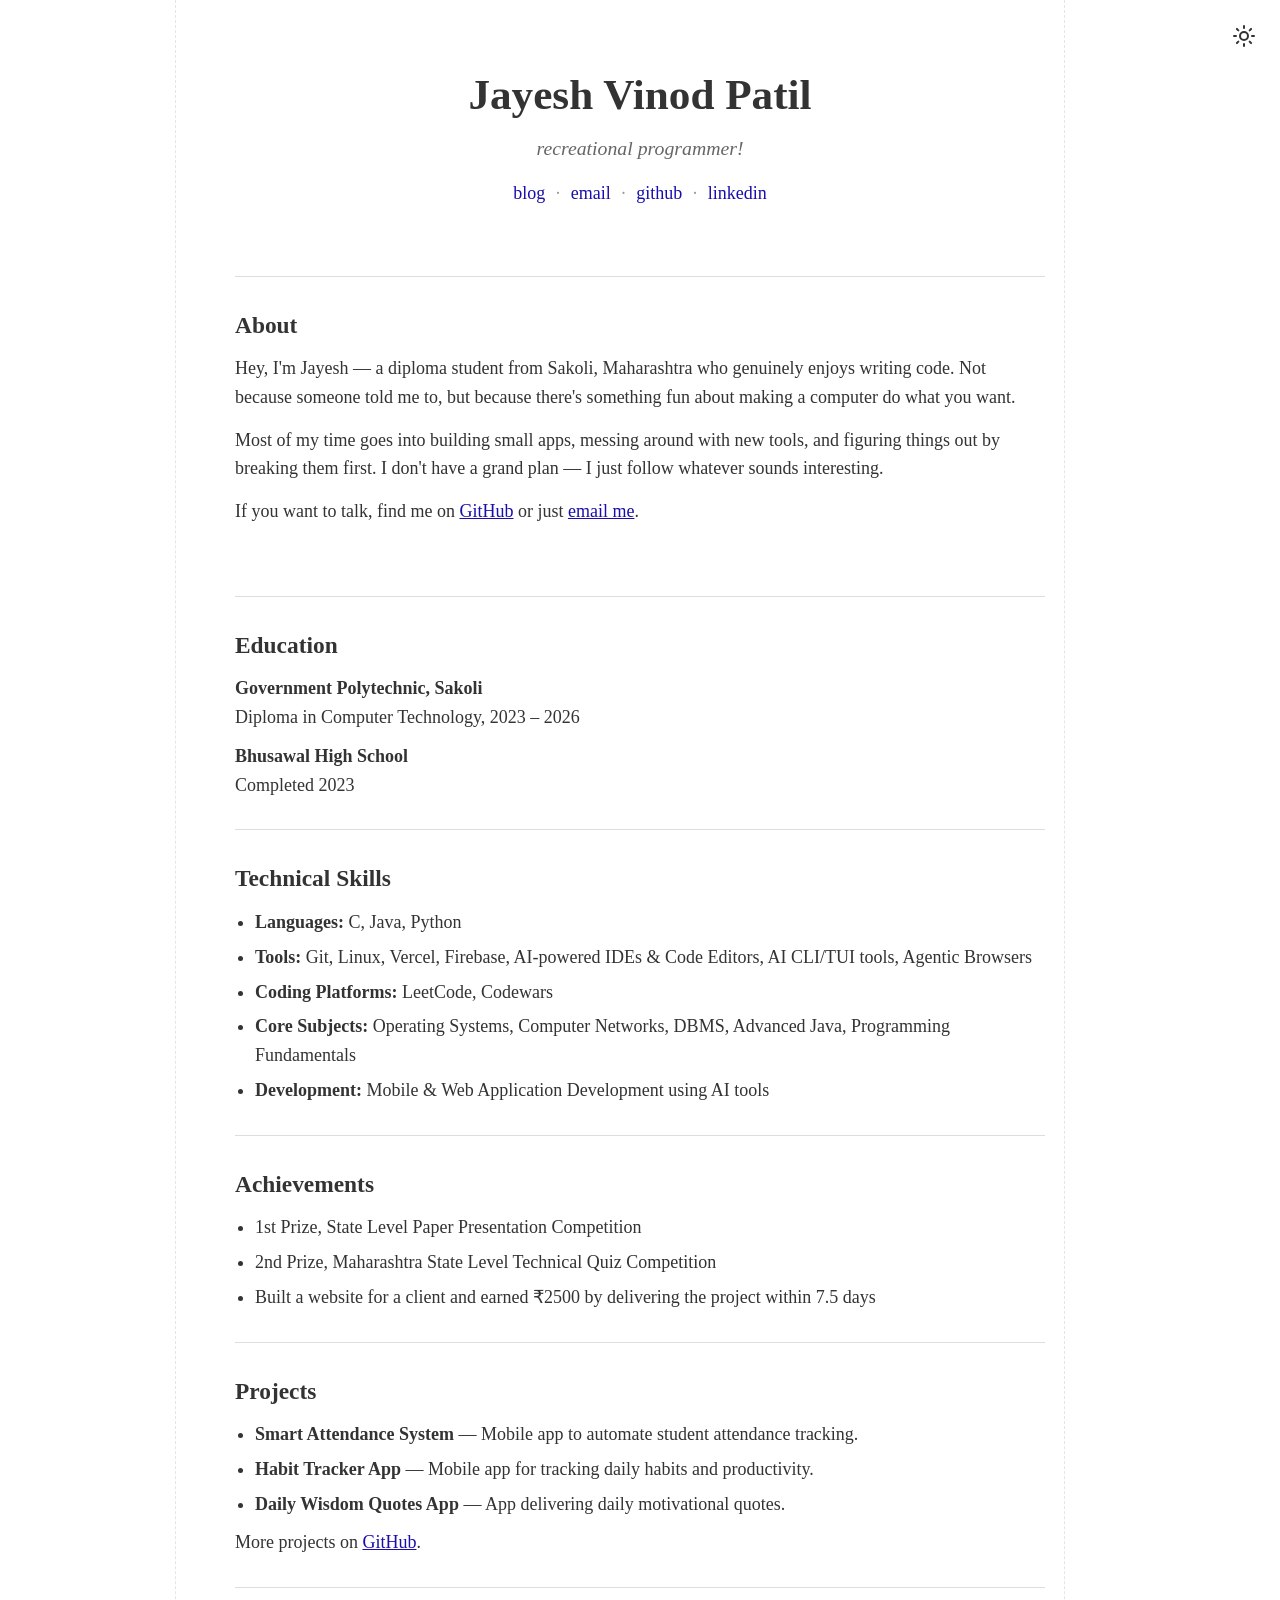
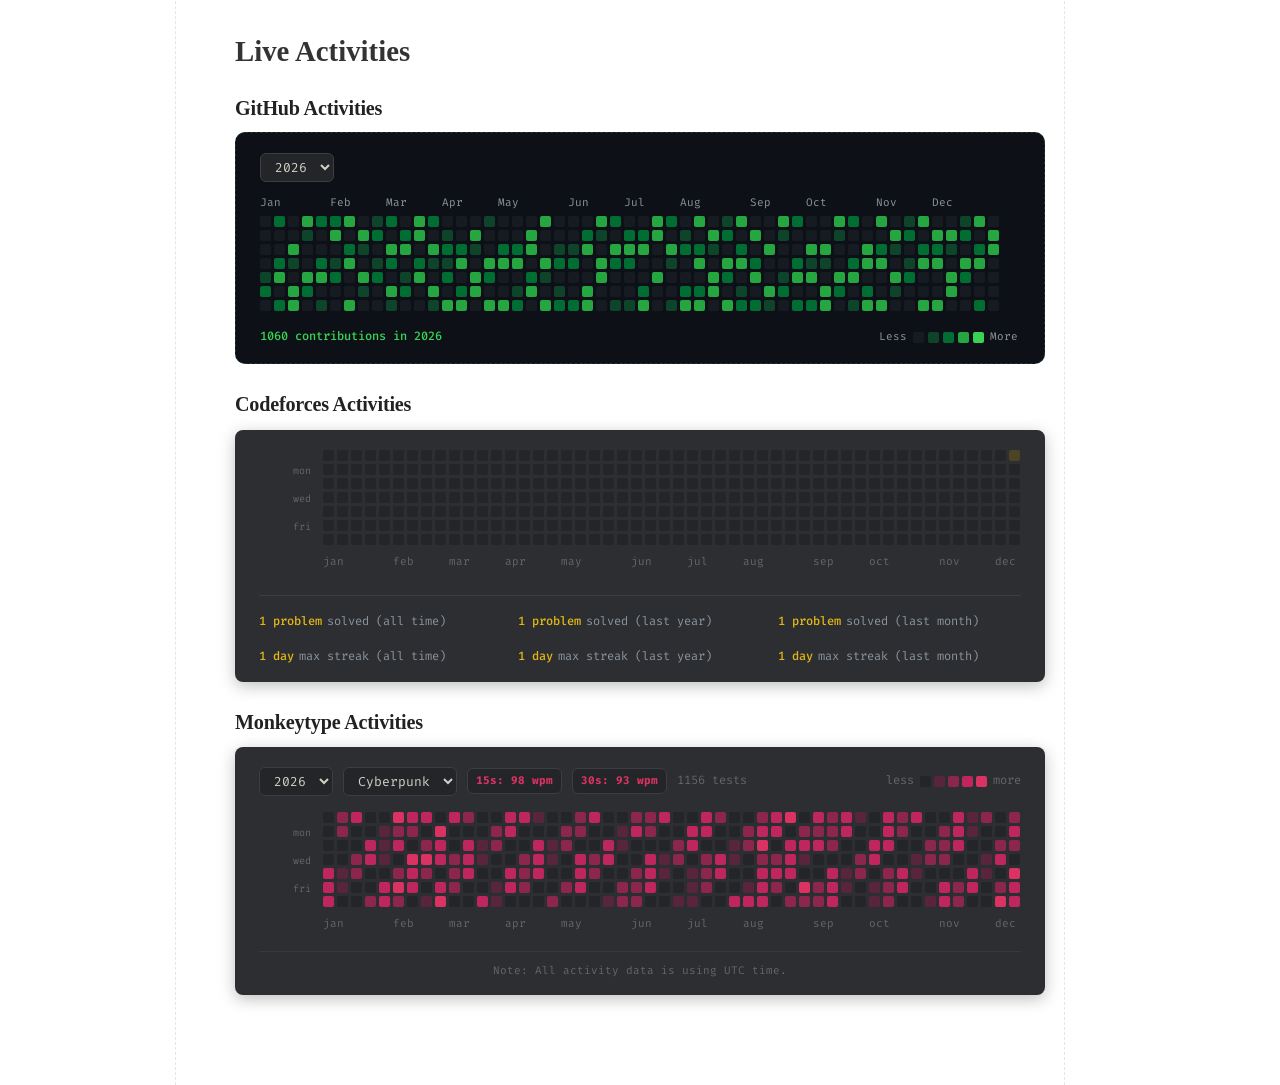
==== commit dd34281f: "feat: fix mobile layout wrapping & add circular expand View Transitions theme toggle animation - Add" ====
--- a/index.html
+++ b/index.html
@@ -127,8 +127,8 @@
               <option value="2024">2024</option>
             </select>
           </div>
-          <div class="gh-month-labels" id="gh-month-labels"></div>
           <div class="gh-grid-scroll">
+            <div class="gh-month-labels" id="gh-month-labels"></div>
             <div class="gh-grid" id="gh-grid"></div>
           </div>
           <div class="gh-footer">
@@ -292,14 +292,68 @@
           document.documentElement.classList.add('dark');
           document.body.classList.add('dark');
         }
-        btn.addEventListener('click', function () {
-          document.documentElement.classList.toggle('dark');
-          document.body.classList.toggle('dark');
-          const isDark = document.body.classList.contains('dark');
-          try {
-            localStorage.setItem('theme', isDark ? 'dark' : 'light');
-          } catch (e) {
-            // Ignore localStorage errors in private browsing/iframe sandboxing
+        btn.addEventListener('click', function (e) {
+          const x = (e && typeof e.clientX === 'number' && e.clientX > 0) ? e.clientX : window.innerWidth - 24;
+          const y = (e && typeof e.clientY === 'number' && e.clientY > 0) ? e.clientY : 24;
+          const endRadius = Math.hypot(
+            Math.max(x, window.innerWidth - x),
+            Math.max(y, window.innerHeight - y)
+          );
+
+          function applyThemeToggle() {
+            document.documentElement.classList.toggle('dark');
+            document.body.classList.toggle('dark');
+            const isDark = document.body.classList.contains('dark');
+            try {
+              localStorage.setItem('theme', isDark ? 'dark' : 'light');
+            } catch (e) {
+              // Ignore localStorage errors
+            }
+          }
+
+          if (document.startViewTransition) {
+            const transition = document.startViewTransition(applyThemeToggle);
+            transition.ready.then(() => {
+              const clipPath = [
+                `circle(0px at ${x}px ${y}px)`,
+                `circle(${endRadius}px at ${x}px ${y}px)`
+              ];
+              document.documentElement.animate(
+                { clipPath: clipPath },
+                {
+                  duration: 500,
+                  easing: 'ease-in-out',
+                  pseudoElement: '::view-transition-new(root)'
+                }
+              );
+            });
+          } else {
+            // Fallback circular ripple for browsers without native View Transitions API
+            let overlay = document.getElementById('theme-ripple-overlay');
+            if (!overlay) {
+              overlay = document.createElement('div');
+              overlay.id = 'theme-ripple-overlay';
+              document.body.appendChild(overlay);
+            }
+            const isDarkNext = !document.body.classList.contains('dark');
+            overlay.style.background = isDarkNext ? '#1a1a1a' : '#ffffff';
+            overlay.style.left = `${x - endRadius}px`;
+            overlay.style.top = `${y - endRadius}px`;
+            overlay.style.width = `${endRadius * 2}px`;
+            overlay.style.height = `${endRadius * 2}px`;
+            overlay.style.transform = 'scale(0)';
+            overlay.style.opacity = '1';
+
+            requestAnimationFrame(() => {
+              overlay.style.transform = 'scale(1)';
+              setTimeout(() => {
+                applyThemeToggle();
+                overlay.style.opacity = '0';
+                setTimeout(() => {
+                  overlay.style.transform = 'scale(0)';
+                }, 500);
+              }, 300);
+            });
           }
         });
 
@@ -350,7 +404,7 @@
             const center = rect.left + rect.width / 2;
             let newWidth = Math.abs(clientX - center) * 2;
 
-            const minWidth = 400;
+            const minWidth = Math.min(400, window.innerWidth - 32);
             const maxWidthLimit = window.innerWidth * 0.95;
 
             if (newWidth < minWidth) newWidth = minWidth;
@@ -1157,9 +1211,9 @@
           if (!todayEl || !totalEl || !counterWidget) return;
 
           var COUNTER_NS = 'jvp008-portfolio';
-          var TOTAL_KEY = 'unique-visits-v2';
+          var TOTAL_KEY = 'unique-visits-v3';
           var TODAY_STR = new Date().toISOString().slice(0, 10); // 'YYYY-MM-DD'
-          var DAILY_KEY = 'daily-' + TODAY_STR;
+          var DAILY_KEY = 'daily-v2-' + TODAY_STR;
 
           var BASE_URL = 'https://abacus.jasoncameron.dev';
           var API_HIT_TOTAL = BASE_URL + '/hit/' + COUNTER_NS + '/' + TOTAL_KEY;
@@ -1169,9 +1223,9 @@
           var IP_API = 'https://api.ipify.org?format=json';
 
           // localStorage keys
-          var HASH_KEY_TOTAL = 'visitor_ip_hash';
-          var HASH_KEY_DAILY = 'visitor_ip_hash_daily';
-          var HASH_DATE_KEY = 'visitor_ip_hash_date';
+          var HASH_KEY_TOTAL = 'visitor_ip_hash_v3';
+          var HASH_KEY_DAILY = 'visitor_ip_hash_daily_v3';
+          var HASH_DATE_KEY = 'visitor_ip_hash_date_v3';
           var CACHE_TOTAL = 'cached_visitor_total';
           var CACHE_DAILY = 'cached_visitor_daily';
 
--- a/style.css
+++ b/style.css
@@ -989,7 +989,8 @@
 .mt-header-left {
   display: flex;
   align-items: center;
-  gap: 12px;
+  flex-wrap: wrap;
+  gap: 10px;
 }
 
 .mt-select {
@@ -1621,21 +1622,103 @@
   color: #484f58;
 }
 
+/* ── View Transitions Circular Expand Ripple ── */
+::view-transition-old(root),
+::view-transition-new(root) {
+  animation: none;
+  mix-blend-mode: normal;
+}
+
+::view-transition-old(root) {
+  z-index: 1;
+}
+
+::view-transition-new(root) {
+  z-index: 9999;
+}
+
+.dark::view-transition-old(root) {
+  z-index: 9999;
+}
+
+.dark::view-transition-new(root) {
+  z-index: 1;
+}
+
+/* Fallback Ripple Overlay for browsers without native View Transitions API */
+#theme-ripple-overlay {
+  position: fixed;
+  pointer-events: none;
+  z-index: 99999;
+  border-radius: 50%;
+  transform: scale(0);
+  transition: transform 0.5s ease-in-out, opacity 0.5s ease-in-out;
+}
+
+/* ── Mobile Layout Responsiveness Fixes ── */
+@media (max-width: 768px) {
+  .container {
+    padding: 40px 16px 60px;
+  }
+
+  .container::before {
+    display: none; /* Prevent horizontal overflow from left decorative line */
+  }
+
+  .resizer-handle {
+    display: none; /* Hide manual resizer bar on mobile touch screens */
+  }
+
+  .mt-header-left {
+    flex-wrap: wrap;
+    gap: 8px;
+  }
+
+  .mt-grid-wrapper,
+  .gh-grid-scroll {
+    -webkit-overflow-scrolling: touch;
+  }
+}
+
+@media (max-width: 600px) {
+  .cf-stats-grid {
+    grid-template-columns: repeat(auto-fit, minmax(130px, 1fr));
+    gap: 10px;
+  }
+
+  .mt-header {
+    flex-direction: column;
+    align-items: flex-start;
+    gap: 10px;
+  }
+
+  .mt-pb-badge {
+    padding: 2px 6px;
+    font-size: 10px;
+  }
+}
+
 @media (max-width: 480px) {
+  body {
+    font-size: 16px;
+  }
+
   .live-visitor-counter {
     bottom: 12px;
     left: 12px;
     padding: 5px 10px;
-    font-size: 12px;
-    gap: 5px;
-  }
+    font-size: 11px;
+    gap: 4px;
+  }
+
   .visitor-icon {
     width: 13px;
     height: 13px;
   }
+
   .visitor-text {
-    font-size: 11px;
-  }
-}
-
-
+    font-size: 10px;
+  }
+}
+
+
